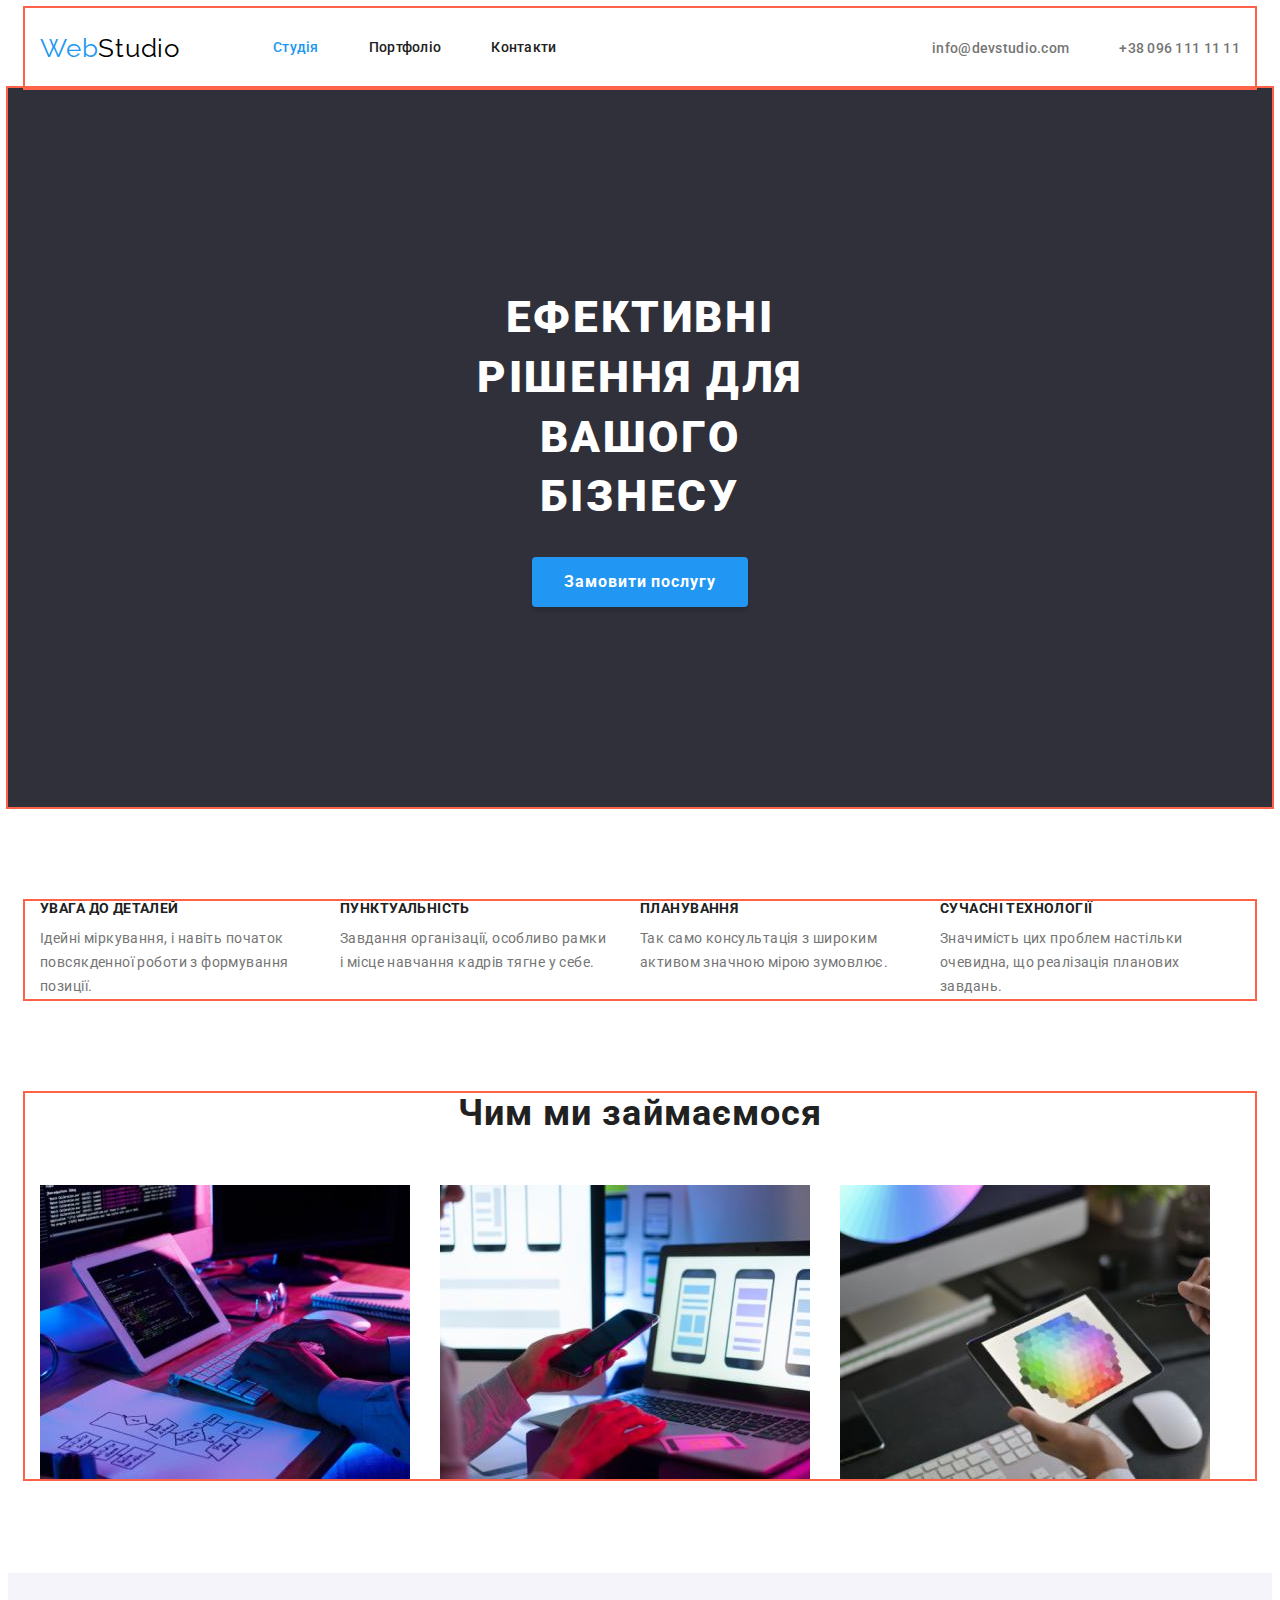
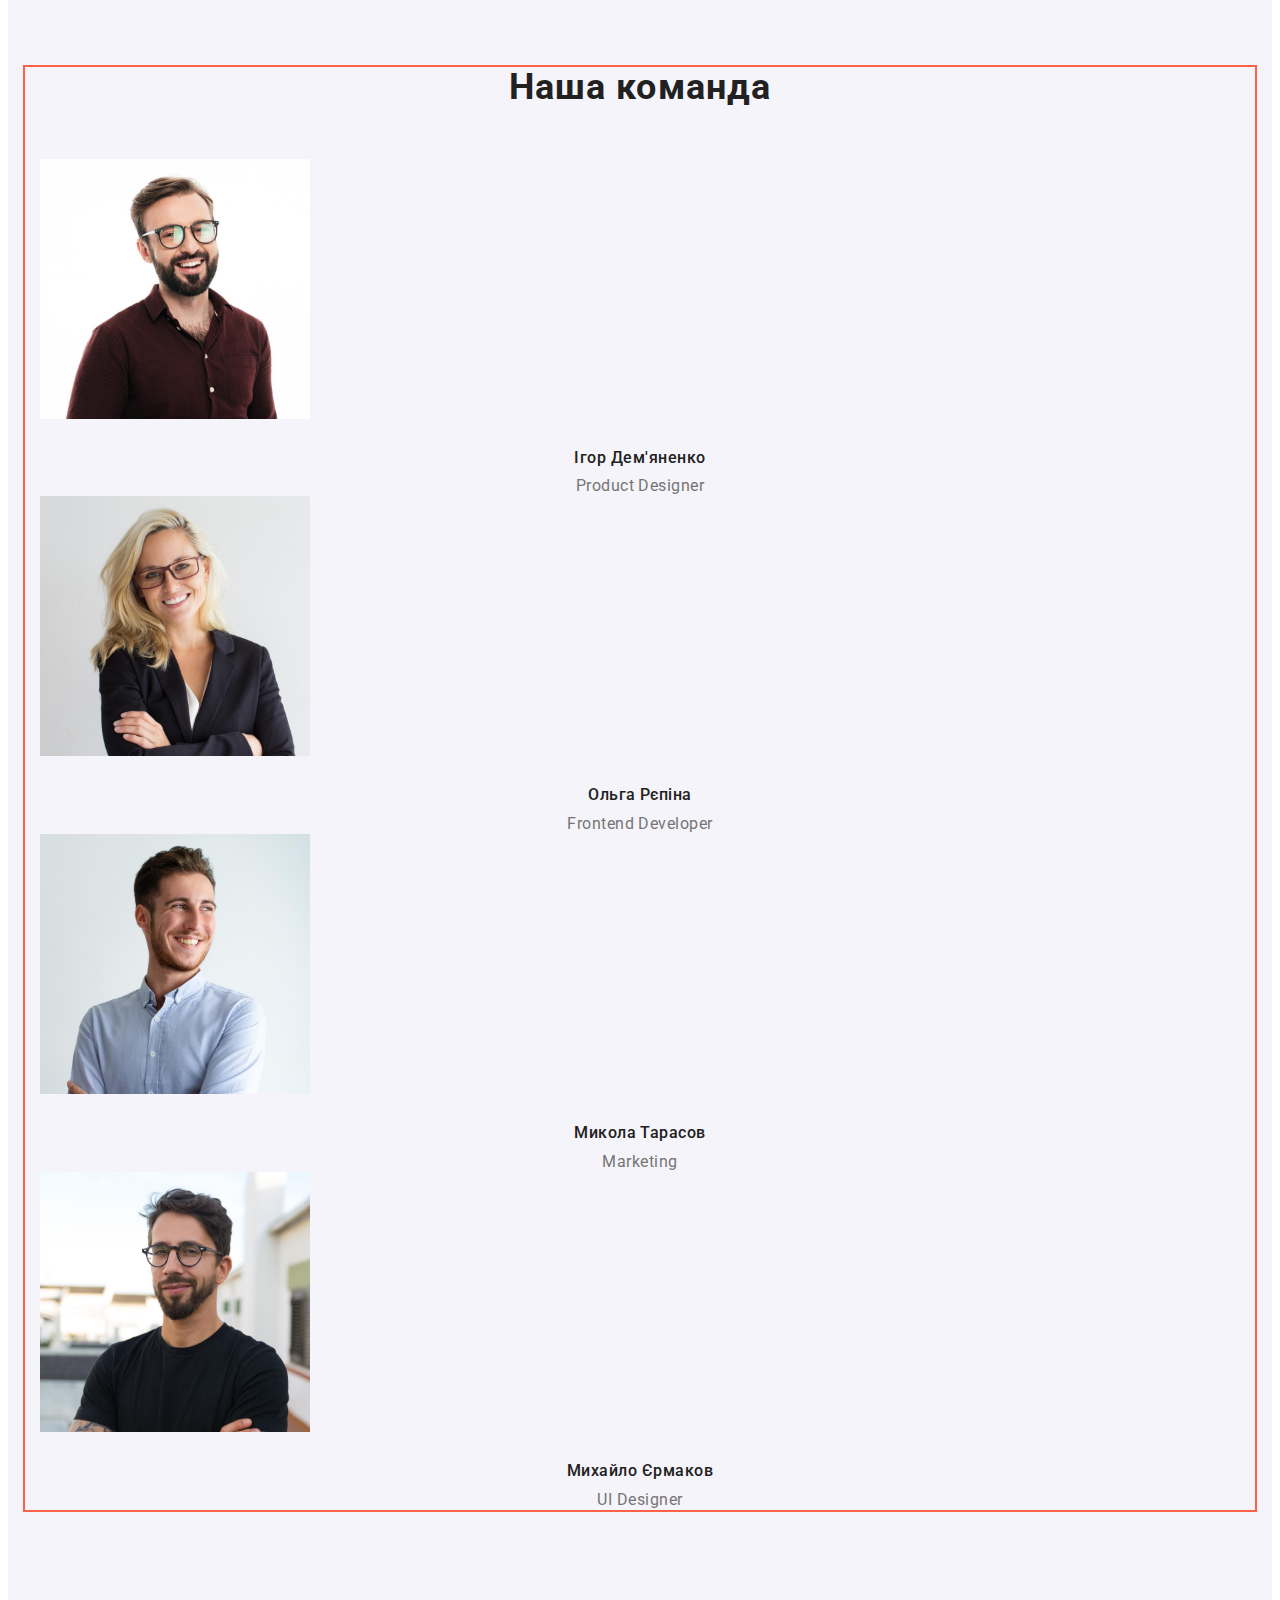
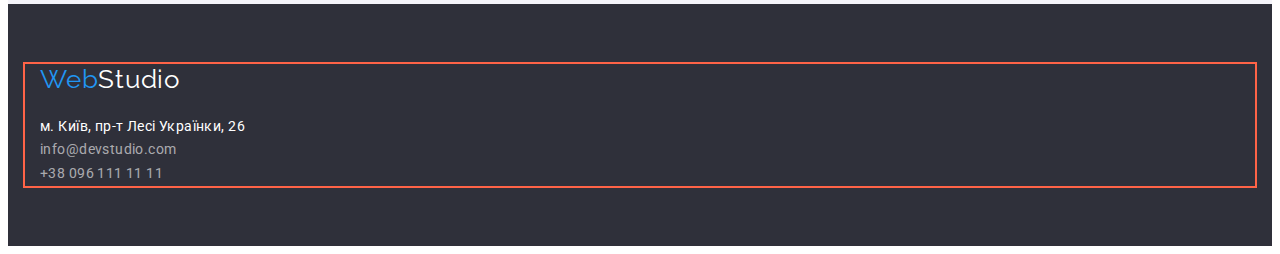
==== index.html @ 8ffcf59d "new" ====
<!DOCTYPE html>
<html lang="uk">
  <head>
    <meta charset="UTF-8" />
    <meta http-equiv="X-UA-Compatible" content="IE=edge" />
    <meta name="viewport" content="width=device-width, initial-scale=1.0" />
    <link rel="preconnect" href="https://fonts.googleapis.com" />
    <link rel="preconnect" href="https://fonts.gstatic.com" crossorigin />
    <link
      href="https://fonts.googleapis.com/css2?family=Raleway:wght@700&family=Roboto:wght@400;500;700;900&display=swap"
      rel="stylesheet"
    />
    <link rel="stylesheet" href="./css/styles.css" />
    <title>Студія</title>
  </head>
  <body>
    <header class="header">
      <div class="container">
        <nav class="main-nav">
          <a href="./index.html" class="header-logo"
            >Web<span class="logo-header">Studio</span></a
          >
          <ul class="header-list list-none">
            <li class="item"><a href="./index.html" class="header-link current">Студія</a></li>
            <li class="item"><a href="./portfolio.html" class="header-link">Портфоліо</a></li>
            <li class="item"><a href="" class="header-link">Контакти</a></li>
          </ul>
        
          <ul class="navigation-list list-none">
            <li class="item">
              <a href="mailto:info@devstudio.com" class="nav-link"
              >info@devstudio.com</a
            >
            </li>
            <li class="item">
              <a href="tel:+380961111111" class="nav-link">+38 096 111 11 11</a>
            </li>
          </ul>
        </nav>
      </div>
    </header>
    <main class="main-main">
      
        <section class="main-hero">
          <div class="hero-container">
          <h1 class="hero-title">
            Ефективні рішення для <br />
            вашого бізнесу
          </h1>
          <button type="button" class="hero-button">Замовити послугу</button>
          </div>
        </section>

      

        <section class="ideology section">
          <div class="container">
          <h2 class="ideology-title">Ідеологія компанії</h2>
          <ul class="ideology-list list-none">
            <li class="item">
              <h3 class="ideology-subtitle">УВАГА ДО ДЕТАЛЕЙ</h3>
              <p>
                Ідейні міркування, і навіть початок повсякденної роботи з
                формування позиції.
              </p>
            </li class="item">
            <li>
              <h3 class="ideology-subtitle">ПУНКТУАЛЬНІСТЬ</h3>
              <p>
                Завдання організації, особливо рамки і місце навчання кадрів тягне
                у себе.
              </p>
            </li class="item">
            <li>
              <h3 class="ideology-subtitle">ПЛАНУВАННЯ</h3>
              <p>
                Так само консультація з широким активом значною мірою зумовлює.
              </p>
            </li class="item">
            <li>
              <h3 class="ideology-subtitle">СУЧАСНІ ТЕХНОЛОГІЇ</h3>
              <p>
                Значимість цих проблем настільки очевидна, що реалізація планових
                завдань.
              </p>
            </li>
          </ul>
        </div>
        </section>
      
      
        <section class="work section">
          <div class="container">
          <h2 class="work-title">Чим ми займаємося</h2>
          <ul class="work-list list-none">
            <li class="item">
              <img
                src="./images/box1.jpg"
                alt="Десктопні додатки"
                width="370"
                class="work-image"
              />
            </li>
            <li class="item">
              <img
                src="./images/box2.jpg"
                alt="Мобільні додатки"
                width="370"
                class="work-image"
              />
            </li>
            <li class="item">
              <img
                src="./images/box3.jpg"
                alt="Дизайнерські рішення"
                width="370"
                class="work-image"
              />
            </li>
          </ul>
        </div>
        </section>
      
      
        <section class="team section">
          <div class="container">
          <h2 class="team-title">Наша команда</h2>
          <ul class="team-list list-none">
            <li>
              <img src="./images/img1.jpg" alt="працівник" width="270" />
              <h3 class="teammate">Ігор Дем'яненко</h3>
              <p>Product Designer</p>
            </li>
            <li>
              <img src="./images/img2.jpg" alt="працівник" width="270" />
              <h3 class="teammate">Ольга Рєпіна</h3>
              <p>Frontend Developer</p>
            </li>
            <li>
              <img src="./images/img3.jpg" alt="працівник" width="270" />
              <h3 class="teammate">Микола Тарасов</h3>
              <p>Marketing</p>
            </li>
            <li>
              <img src="./images/img4.jpg" alt="працівник" width="270" />
              <h3 class="teammate">Михайло Єрмаков</h3>
              <p>UI Designer</p>
            </li>
          </ul>
        </div>
        </section>
      
    </main>
    <footer class="footer">
      <div class="container">
        <a href="./index.html" class="footer-logo"
        >Web<span class="logo-footer">Studio</span></a
      >
      <address class="adress">
        <ul class="adress-list list-none">
          <li>
            <a
              href="https://goo.gl/maps/jvyQEoxhQixPXmaCA"
              target="_blank"
              rel="noopener norederrer nofollow"
              class="adress-map"
              >м. Київ, пр-т Лесі Українки, 26<br
            /></a>
          </li>
          <li>
            <a href="mailto:info@devstudio.com" class="adress-contact"
              >info@devstudio.com</a
            ><br />
          </li>
          <li>
            <a href="tel:+380961111111" class="adress-contact"
              >+38 096 111 11 11</a
            >
          </li>
        </ul>
      </address>
      </div>
    </footer>
  </body>
</html>
---- css/styles.css ----
body {
  font-family: "Roboto", "Raleway", sans-serif;
  color: #212121;
  background-color: var(--first-color);
}

:root {
  --first-color: #ffffff;
  --second-color: #212121;
  --third-color: #757575;
  --fourth-color: #2196f3;
  --fifth-color: #2f303a;
  --sixth-color: #f5f4fa;
}

p, h1, h2, h3, h4 {
  margin: 0px;
}

ul, ol {
  margin: 0px;
  padding-left: 0px;
}

img {
  display: block;
}

.container {
  width: 1200px;
  margin: 0 auto;
  padding: 0px 15px;
  outline: 2px solid tomato;
}

.hero-container {
  padding: 200px 452px;
  outline: 2px solid tomato;
}

.section {
  padding-top: 94px;
  padding-bottom: 94px;
}

.ideology-title {
  position: absolute;
  width: 1px;
  height: 1px;
  margin: -1px;
  border: 0;
  padding: 0;
  white-space: nowrap;
  clip-path: inset(100%);
  clip: rect(0 0 0 0);
  overflow: hidden;
}

.list-none {
  list-style-type: none;
}

/* Header */

.header {
  background-color: var(--first-color);
}

.main-nav {
  display: flex;
  align-items: center;

}

.header-list {
  padding: 0;
  margin-left: 93px;
  display: flex;
}

.header-list .item:not(:last-child) {
  margin-right: 50px;
}

.header-link {
  font-weight: 500;
  font-size: 14px;
  line-height: 1.14;
  letter-spacing: 0.02em;
  text-decoration: none;
  color: var(--second-color);

  display: block;
  padding-top: 32px;
  padding-bottom: 32px;
}

.header-link.current {
  color: var(--fourth-color);
}

.header-link:hover,
.header-link:focus {
  color: var(--fourth-color);
}

.header-logo {
  font-family: "Raleway";
  font-size: 26px;
  line-height: 1.19;
  letter-spacing: 0.03em;
  color: var(--fourth-color);
  text-decoration: none;
  display: block;
  
  

}

.footer-logo {
  font-family: "Raleway";
  font-size: 26px;
  line-height: 1.19;
  letter-spacing: 0.03em;
  color: var(--fourth-color);
  text-decoration: none;
  display: block;
  margin-bottom: 20px;

}

.logo-header {
  color: #000000;
}

.logo-footer {
  color: var(--first-color);
}


.navigation-list {
  margin-left: auto;

  display: flex;
}

.navigation-list .item + .item {
 margin-left: 50px;
  
}

.nav-link {
  font-weight: 500;
  font-size: 14px;
  line-height: 1.14;
  letter-spacing: 0.02em;
  color: var(--third-color);
  text-decoration: none;
}

.nav-link:hover,
.nav-link:focus {
  color: var(--fourth-color);
}

/*main*/
.main-hero {
  background-color: var(--fifth-color);
  text-align: center;
}

.hero-title {
  font-weight: 900;
  font-size: 44px;
  line-height: 1.36;
  letter-spacing: 0.06em;
  text-transform: uppercase;
  margin-bottom: 30px;
  color: var(--first-color);

}

.hero-button {
  font-weight: 700;
  font-size: 16px;
  font-family: 'Roboto';
  line-height: 1.88;
  letter-spacing: 0.06em;
  background-color: var(--fourth-color);
  box-shadow: 0px 4px 4px rgba(0, 0, 0, 0.15);
  border-radius: 4px;
  color: var(--first-color);
  border: none;
  padding: 10px 32px;
}

.section-buttons {
  padding: 0;
  margin-bottom: 50px;
  display: flex;
  justify-content: center;
}

.section-button {
  font-family: 'Roboto';
  font-weight: 500;
  font-size: 14px;
  line-height: 1.62;
  letter-spacing: 0.02em;
  color: var(--second-color);
  background-color: var(--sixth-color);
  border: none;
}

.section-buttons .item:not(:last-child) {
  margin-right: 8px;
}


.section-button:hover,
.section-button:focus {
  color: var(--first-color);
  background-color: var(--fourth-color);
}

.section-list {
  display: flex;

  flex-wrap: wrap;
}

.section-list .item {
  margin-right: 30px;
  margin-bottom: 30px;
}

.section-list .item:nth-last-child(-n + 3) {
  margin-bottom: 0px;
}


.section-list .item:nth-child(3n) {
  margin-right: 0px;
}


.section-list img {
  margin-bottom: 20px;
}

.section-list h3 {
  font-size: 18px;
  line-height: 2.00;
  letter-spacing: 0.06em;
  color: var(--second-color);
  margin-bottom: 4px;
}

.section-list p {
  font-size: 16px;
  line-height: 1.87;
  letter-spacing: 0.03em;
  color: var(--third-color);
}

/*ideology*/

.ideology {
  padding-bottom: 0px;
}

.ideology-subtitle {
  font-size: 14px;
  line-height: 1.14;
  letter-spacing: 0.03em;
  text-transform: uppercase;
  color: var(--second-color);
  margin-bottom: 10px;
}

.ideology-list {
  
  display: flex;

  
}

.ideology-list .item {
  width: 270px;
}

.ideology-list .item:not(:last-child) {
  margin-right: 30px;
}


.ideology-list p {
  font-size: 14px;
  line-height: 1.71;
  letter-spacing: 0.03em;
  color: var(--third-color);
  margin-bottom: 0;
  width: 270px;
  margin-right: 30px;
}
/*work*/

.work-list { 
display: flex;  
}

.work-list .item {
  margin-right: 30px;
}

.work-list .item:last-child {
  margin-right: 0px;
}

.work-title {
  font-size: 36px;
  line-height: 1.16;
  text-align: center;
  letter-spacing: 0.03em;
  color: var(--second-color);
  margin-bottom: 50px;
}

/* team */

.team-title {
  font-family: 'Roboto';
font-size: 36px;
line-height: 1.16;
text-align: center;
letter-spacing: 0.03em;
color: #212121;
margin-bottom: 50px;
}

.team {
  background-color: var(--sixth-color);
}

.team-list {
  padding: 0;

}

.teammate {
  margin-top: 30px;
  margin-bottom: 10px;
}

.team-list h3 {
  font-weight: 500;
  font-size: 16px;
  line-height: 1.18;
  text-align: center;
  letter-spacing: 0.03em;
  color: var(--second-color);
}

.team-list p {
  font-size: 16px;
  line-height: 1.18;
  text-align: center;
  letter-spacing: 0.03em;
  color: var(--third-color);
  
}



/*footer*/
.footer {
  background-color: var(--fifth-color);
  padding-top: 60px;
  padding-bottom: 60px;
}

.adress-list {
  padding: 0;
}


.adress-map {
  text-decoration: none;
  font-style: normal;
  font-size: 14px;
  line-height: 1.71;
  letter-spacing: 0.03em;
  color: var(--first-color);
}

.adress-map:hover,
.adress-map:focus {
  color: rgba(255, 255, 255, 0.6);
}

.adress-contact {
  font-style: normal;
  font-size: 14px;
  line-height: 1.71;
  letter-spacing: 0.03em;
  text-decoration: none;
  color: rgba(255, 255, 255, 0.6);
}

.adress-contact:hover,
.adress-contact:focus {
  color: var(--fourth-color);
}
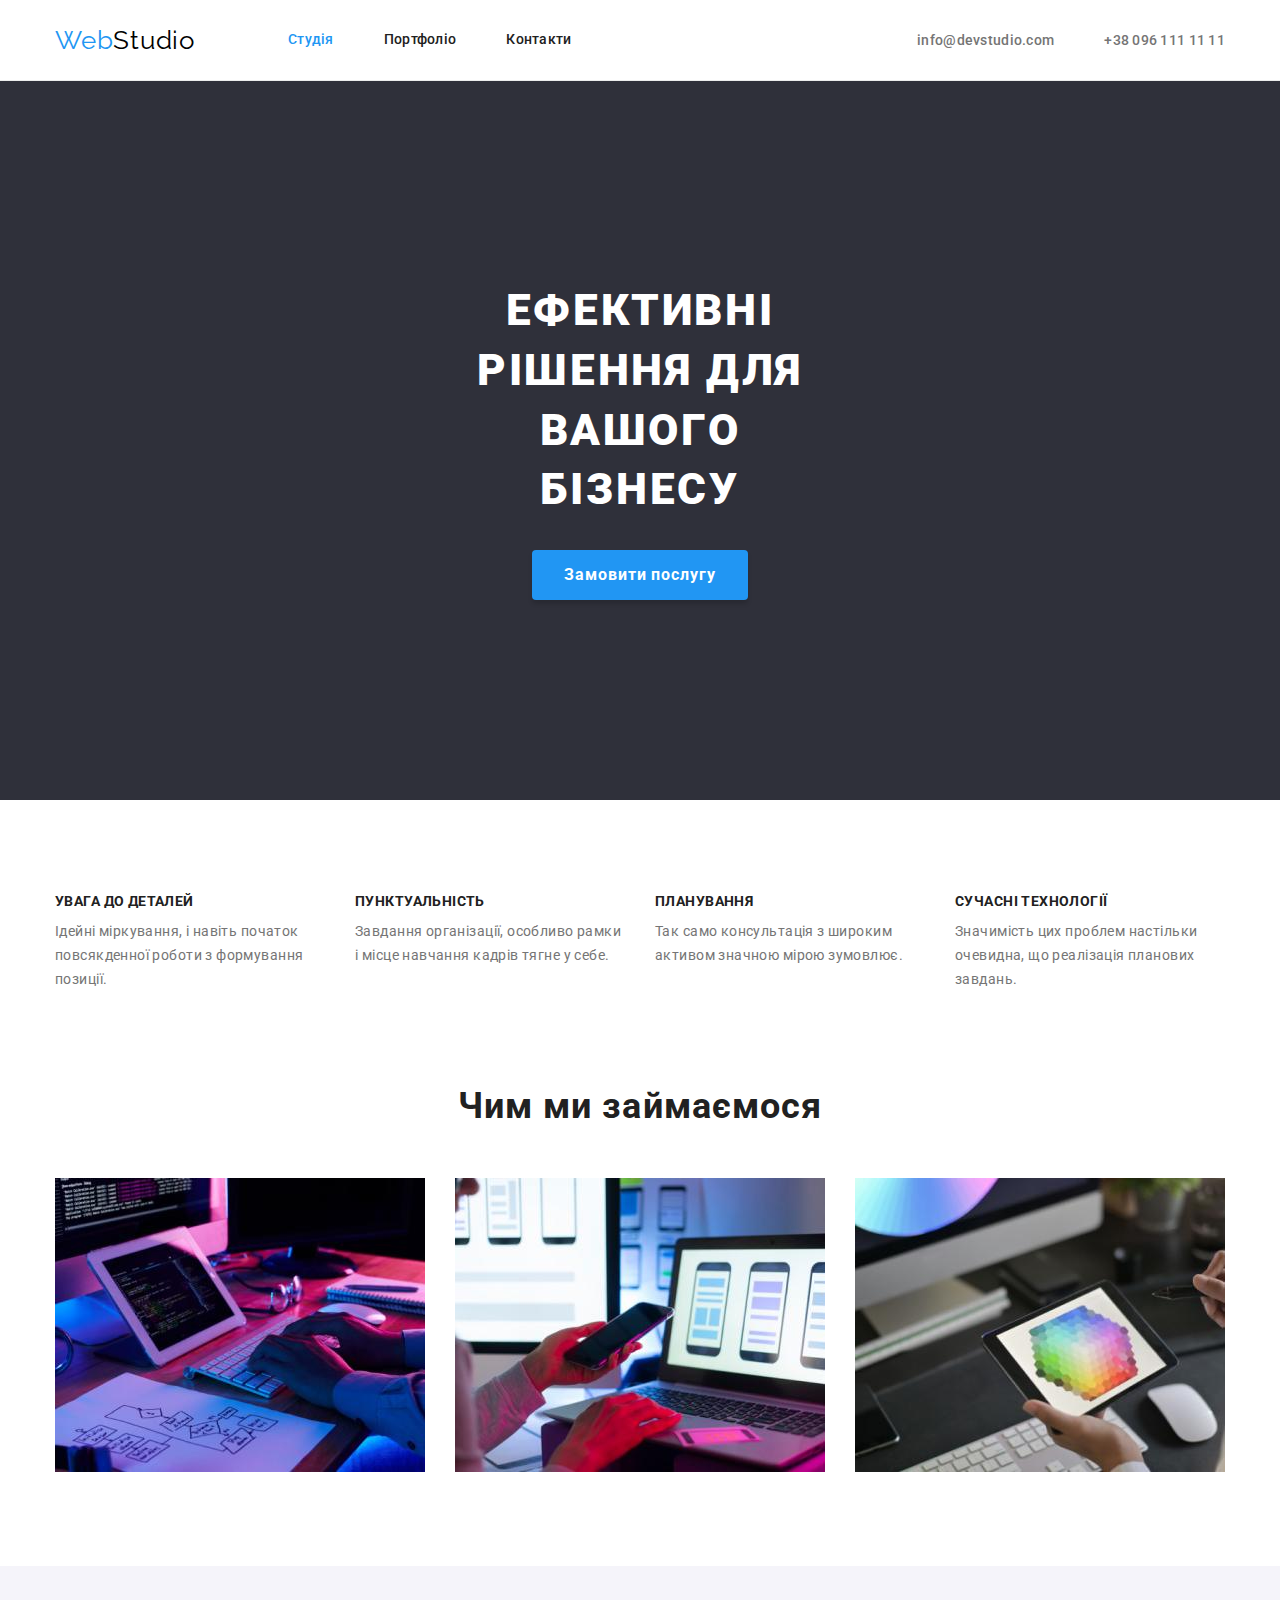
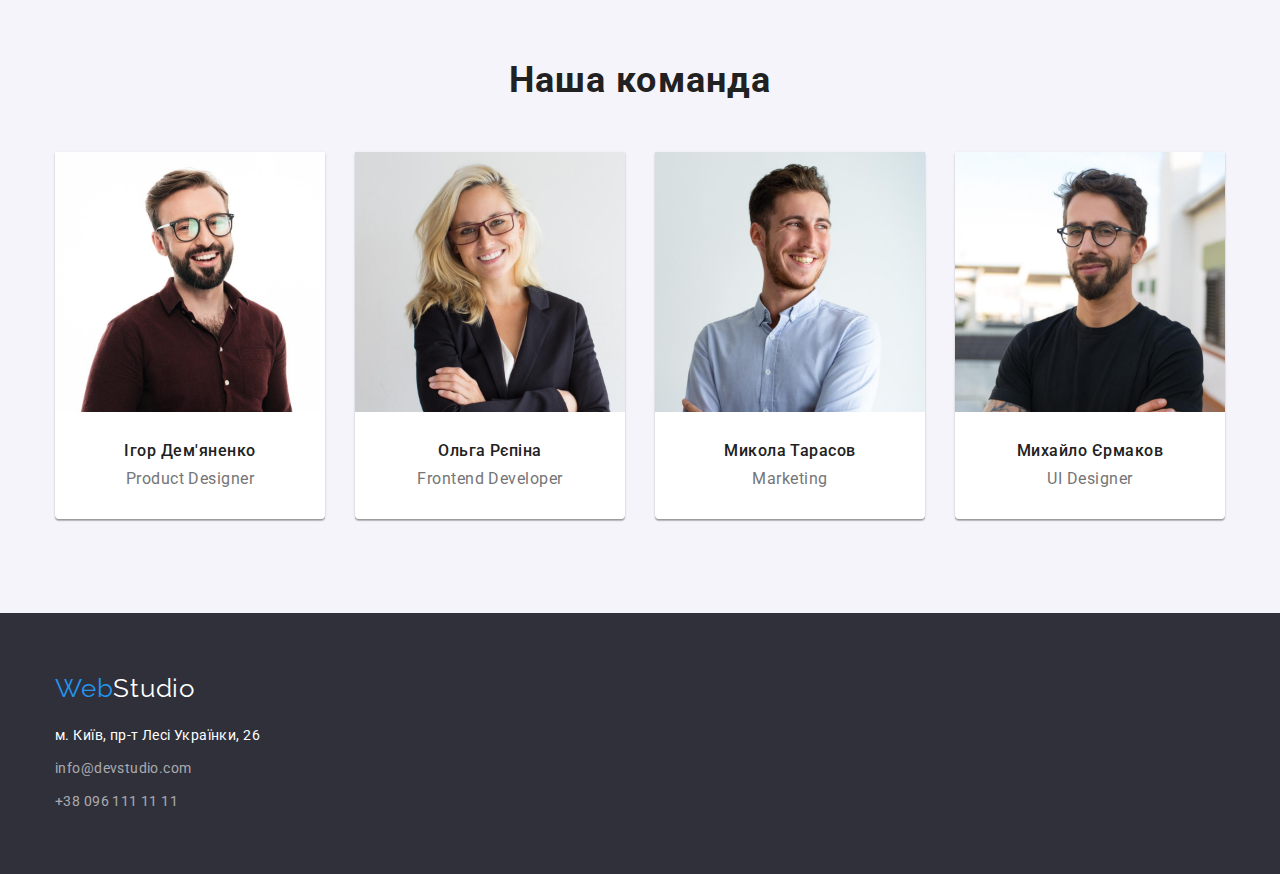
==== commit 4f21a22c: "update" ====
--- a/index.html
+++ b/index.html
@@ -10,6 +10,7 @@
       href="https://fonts.googleapis.com/css2?family=Raleway:wght@700&family=Roboto:wght@400;500;700;900&display=swap"
       rel="stylesheet"
     />
+    <link rel="stylesheet" href="https://cdnjs.cloudflare.com/ajax/libs/modern-normalize/1.1.0/modern-normalize.min.css">
     <link rel="stylesheet" href="./css/styles.css" />
     <title>Студія</title>
   </head>
@@ -87,8 +88,6 @@
           </ul>
         </div>
         </section>
-      
-      
         <section class="work section">
           <div class="container">
           <h2 class="work-title">Чим ми займаємося</h2>
@@ -126,25 +125,41 @@
           <div class="container">
           <h2 class="team-title">Наша команда</h2>
           <ul class="team-list list-none">
-            <li>
-              <img src="./images/img1.jpg" alt="працівник" width="270" />
-              <h3 class="teammate">Ігор Дем'яненко</h3>
-              <p>Product Designer</p>
-            </li>
-            <li>
-              <img src="./images/img2.jpg" alt="працівник" width="270" />
-              <h3 class="teammate">Ольга Рєпіна</h3>
-              <p>Frontend Developer</p>
-            </li>
-            <li>
-              <img src="./images/img3.jpg" alt="працівник" width="270" />
-              <h3 class="teammate">Микола Тарасов</h3>
-              <p>Marketing</p>
-            </li>
-            <li>
-              <img src="./images/img4.jpg" alt="працівник" width="270" />
-              <h3 class="teammate">Михайло Єрмаков</h3>
-              <p>UI Designer</p>
+            <li class="item">
+              <div class="team-card">
+                <img src="./images/img1.jpg" alt="працівник" width="270" />
+                <div class="team-content">
+                  <h3 class="teammate">Ігор Дем'яненко</h3>
+                  <p>Product Designer</p>
+                </div>
+              </div>
+            </li>
+            <li class="item">
+              <div class="team-card">
+                <img src="./images/img2.jpg" alt="працівник" width="270" />
+                <div class="team-content">
+                  <h3 class="teammate">Ольга Рєпіна</h3>
+                  <p>Frontend Developer</p>
+                </div>
+              </div>
+            </li>
+            <li class="item">
+              <div class="team-card">
+                <img src="./images/img3.jpg" alt="працівник" width="270" />
+                <div class="team-content">
+                  <h3 class="teammate">Микола Тарасов</h3>
+                  <p>Marketing</p>
+                </div>
+              </div>
+            </li>
+            <li class="item">
+              <div class="team-card">
+                <img src="./images/img4.jpg" alt="працівник" width="270" />
+                <div class="team-content">
+                  <h3 class="teammate">Михайло Єрмаков</h3>
+                  <p>UI Designer</p>
+                </div>
+              </div>
             </li>
           </ul>
         </div>
@@ -158,7 +173,7 @@
       >
       <address class="adress">
         <ul class="adress-list list-none">
-          <li>
+          <li class="item">
             <a
               href="https://goo.gl/maps/jvyQEoxhQixPXmaCA"
               target="_blank"
@@ -167,12 +182,12 @@
               >м. Київ, пр-т Лесі Українки, 26<br
             /></a>
           </li>
-          <li>
+          <li class="item">
             <a href="mailto:info@devstudio.com" class="adress-contact"
               >info@devstudio.com</a
             ><br />
           </li>
-          <li>
+          <li class="item">
             <a href="tel:+380961111111" class="adress-contact"
               >+38 096 111 11 11</a
             >
--- a/css/styles.css
+++ b/css/styles.css
@@ -11,31 +11,39 @@
   --fourth-color: #2196f3;
   --fifth-color: #2f303a;
   --sixth-color: #f5f4fa;
-}
-
-p, h1, h2, h3, h4 {
+  --section-list-gap: 30px;
+}
+
+p,
+h1,
+h2,
+h3,
+h4 {
   margin: 0px;
 }
 
-ul, ol {
+ul,
+ol {
   margin: 0px;
   padding-left: 0px;
 }
 
 img {
   display: block;
+  max-width: 100%;
+  height: auto;
 }
 
 .container {
   width: 1200px;
   margin: 0 auto;
   padding: 0px 15px;
-  outline: 2px solid tomato;
 }
 
 .hero-container {
+  margin-left: auto;
+  margin-right: auto;
   padding: 200px 452px;
-  outline: 2px solid tomato;
 }
 
 .section {
@@ -64,12 +72,12 @@
 
 .header {
   background-color: var(--first-color);
+  border-bottom: 1px solid #ececec;
 }
 
 .main-nav {
   display: flex;
   align-items: center;
-
 }
 
 .header-list {
@@ -112,9 +120,6 @@
   color: var(--fourth-color);
   text-decoration: none;
   display: block;
-  
-  
-
 }
 
 .footer-logo {
@@ -126,7 +131,6 @@
   text-decoration: none;
   display: block;
   margin-bottom: 20px;
-
 }
 
 .logo-header {
@@ -137,7 +141,6 @@
   color: var(--first-color);
 }
 
-
 .navigation-list {
   margin-left: auto;
 
@@ -145,8 +148,7 @@
 }
 
 .navigation-list .item + .item {
- margin-left: 50px;
-  
+  margin-left: 50px;
 }
 
 .nav-link {
@@ -177,13 +179,12 @@
   text-transform: uppercase;
   margin-bottom: 30px;
   color: var(--first-color);
-
 }
 
 .hero-button {
   font-weight: 700;
   font-size: 16px;
-  font-family: 'Roboto';
+  font-family: "Roboto";
   line-height: 1.88;
   letter-spacing: 0.06em;
   background-color: var(--fourth-color);
@@ -192,6 +193,13 @@
   color: var(--first-color);
   border: none;
   padding: 10px 32px;
+  cursor: pointer;
+}
+
+.hero-button:hover,
+.hero-button:focus {
+  color: var(--first-color);
+  background-color: rgba(41, 203, 255, 0.6);
 }
 
 .section-buttons {
@@ -202,7 +210,7 @@
 }
 
 .section-button {
-  font-family: 'Roboto';
+  font-family: "Roboto";
   font-weight: 500;
   font-size: 14px;
   line-height: 1.62;
@@ -210,47 +218,59 @@
   color: var(--second-color);
   background-color: var(--sixth-color);
   border: none;
+  padding: 6px 20px;
+  border-radius: 4px;
+}
+
+.item .section-button:first-child {
+  padding: 6px 25px;
 }
 
 .section-buttons .item:not(:last-child) {
   margin-right: 8px;
 }
 
-
 .section-button:hover,
 .section-button:focus {
   color: var(--first-color);
   background-color: var(--fourth-color);
+  box-shadow: 0px 3px 1px rgba(0, 0, 0, 0.1), 0px 1px 2px rgba(0, 0, 0, 0.08),
+    0px 2px 2px rgba(0, 0, 0, 0.12);
+}
+
+.card-content {
+  padding-left: 24px;
+  padding-right: 24px;
+  padding-bottom: 20px;
+  padding-top: 20px;
+  background: #ffffff;
+  border: 1px solid #eeeeee;
+}
+
+.card-thumb:hover,
+.card-thumb:focus {
+  box-shadow: 0px 1px 1px rgba(0, 0, 0, 0.12), 0px 4px 4px rgba(0, 0, 0, 0.06),
+    1px 4px 6px rgba(0, 0, 0, 0.16);
 }
 
 .section-list {
-  display: flex;
-
+  margin: 0;
+  padding: 0;
+  display: flex;
   flex-wrap: wrap;
+  margin-right: calc(-1 * var(--section-list-gap));
+  margin-bottom: calc(-1 * var(--section-list-gap));
 }
 
 .section-list .item {
-  margin-right: 30px;
-  margin-bottom: 30px;
-}
-
-.section-list .item:nth-last-child(-n + 3) {
-  margin-bottom: 0px;
-}
-
-
-.section-list .item:nth-child(3n) {
-  margin-right: 0px;
-}
-
-
-.section-list img {
-  margin-bottom: 20px;
+  margin-right: var(--section-list-gap);
+  margin-bottom: var(--section-list-gap);
+  flex-basis: calc(100% / 3 - var(--section-list-gap));
 }
 
 .section-list h3 {
   font-size: 18px;
-  line-height: 2.00;
+  line-height: 2;
   letter-spacing: 0.06em;
   color: var(--second-color);
   margin-bottom: 4px;
@@ -279,10 +299,7 @@
 }
 
 .ideology-list {
-  
-  display: flex;
-
-  
+  display: flex;
 }
 
 .ideology-list .item {
@@ -292,7 +309,6 @@
 .ideology-list .item:not(:last-child) {
   margin-right: 30px;
 }
-
 
 .ideology-list p {
   font-size: 14px;
@@ -305,16 +321,9 @@
 }
 /*work*/
 
-.work-list { 
-display: flex;  
-}
-
-.work-list .item {
-  margin-right: 30px;
-}
-
-.work-list .item:last-child {
-  margin-right: 0px;
+.work-list {
+  display: flex;
+  justify-content: space-between;
 }
 
 .work-title {
@@ -329,13 +338,13 @@
 /* team */
 
 .team-title {
-  font-family: 'Roboto';
-font-size: 36px;
-line-height: 1.16;
-text-align: center;
-letter-spacing: 0.03em;
-color: #212121;
-margin-bottom: 50px;
+  font-family: "Roboto";
+  font-size: 36px;
+  line-height: 1.16;
+  text-align: center;
+  letter-spacing: 0.03em;
+  color: #212121;
+  margin-bottom: 50px;
 }
 
 .team {
@@ -344,7 +353,21 @@
 
 .team-list {
   padding: 0;
-
+  display: flex;
+  justify-content: space-between;
+}
+
+.team-card {
+  background: #ffffff;
+  /* material shadow v1 */
+
+  box-shadow: 0px 1px 3px rgba(0, 0, 0, 0.12), 0px 1px 1px rgba(0, 0, 0, 0.14),
+    0px 2px 1px rgba(0, 0, 0, 0.2);
+  border-radius: 0px 0px 4px 4px;
+}
+
+.team-content {
+  padding-bottom: 30px;
 }
 
 .teammate {
@@ -367,10 +390,7 @@
   text-align: center;
   letter-spacing: 0.03em;
   color: var(--third-color);
-  
-}
-
-
+}
 
 /*footer*/
 .footer {
@@ -383,6 +403,9 @@
   padding: 0;
 }
 
+.adress-list .item:not(:last-child) {
+  margin-bottom: 9px;
+}
 
 .adress-map {
   text-decoration: none;
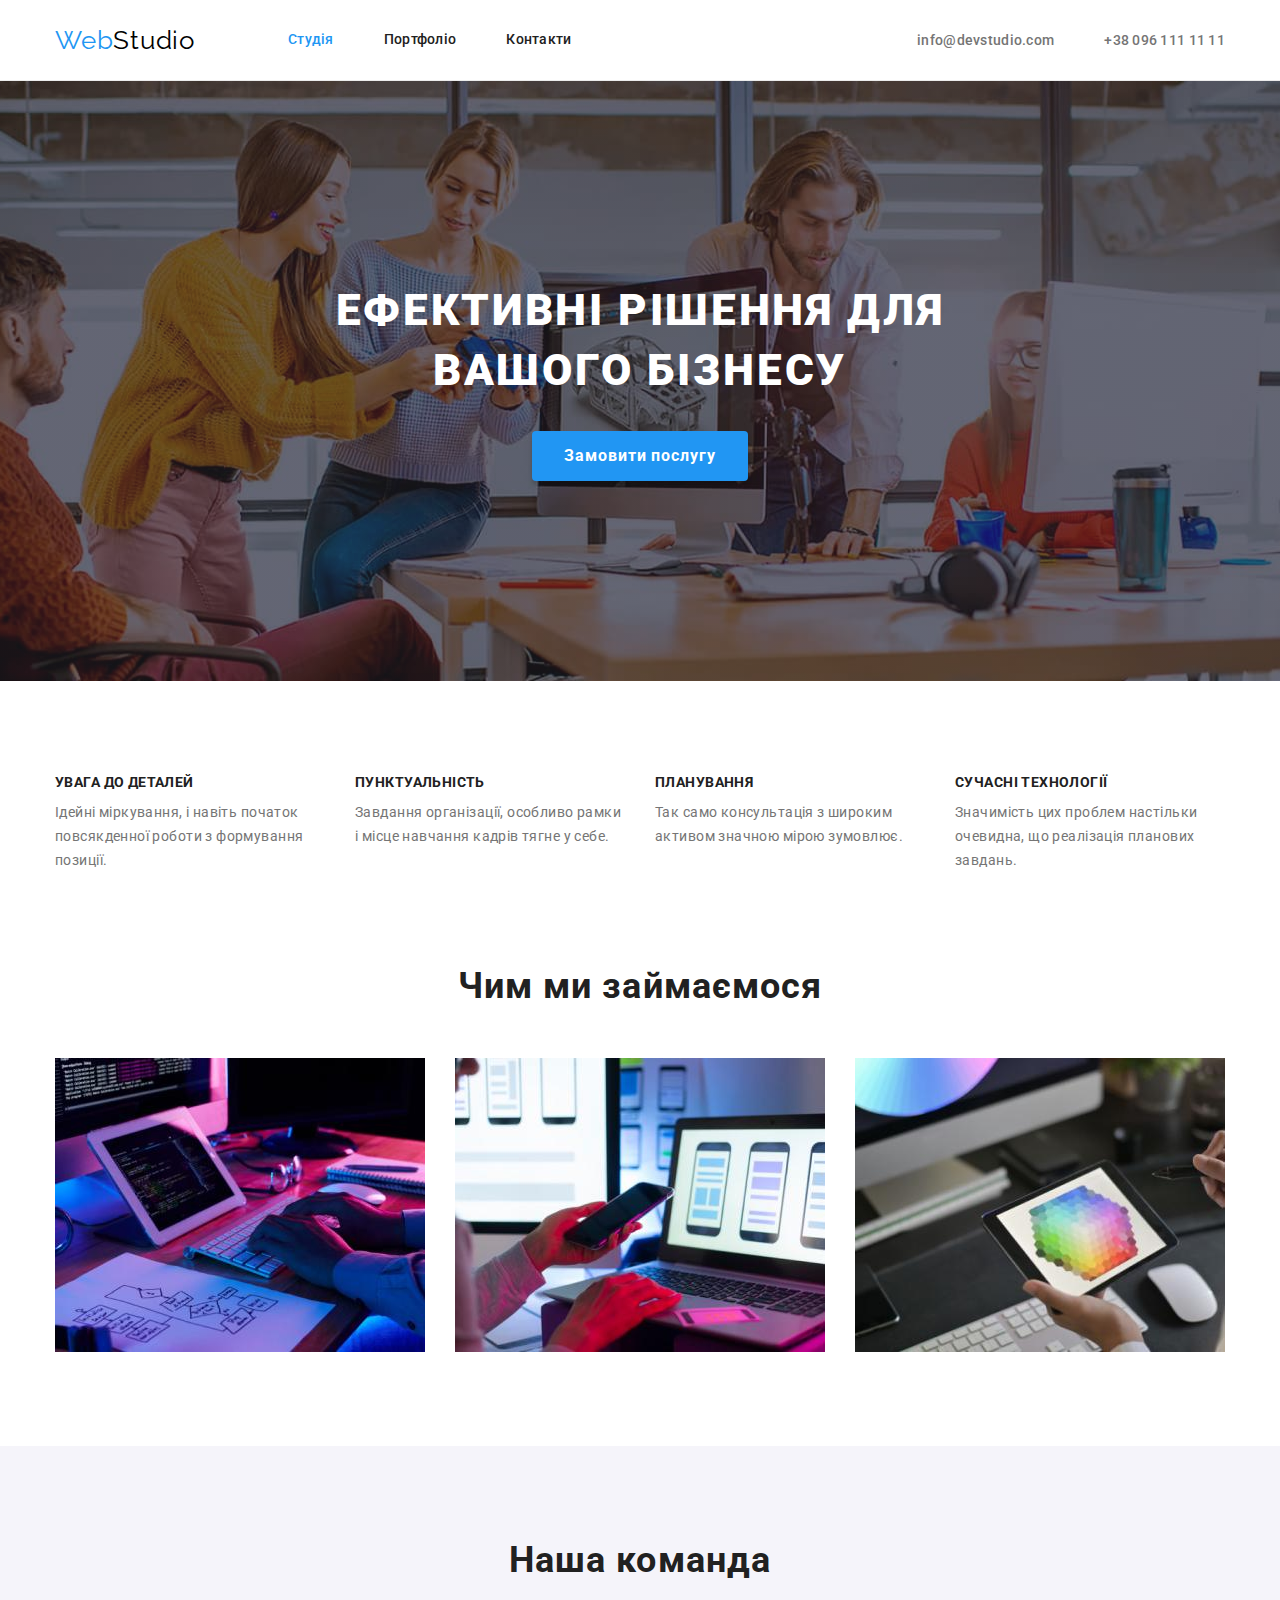
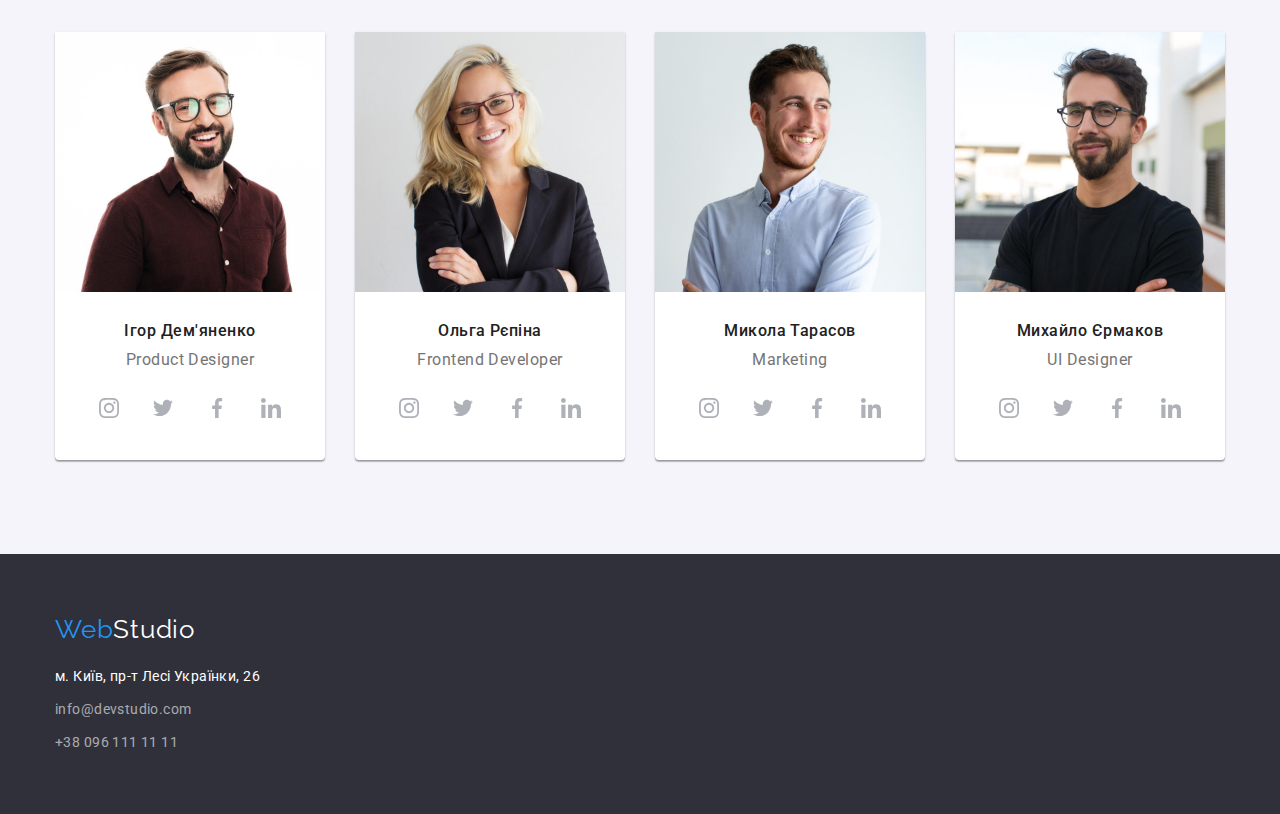
==== commit 53d7aad9: "new" ====
--- a/index.html
+++ b/index.html
@@ -29,9 +29,7 @@
         
           <ul class="navigation-list list-none">
             <li class="item">
-              <a href="mailto:info@devstudio.com" class="nav-link"
-              >info@devstudio.com</a
-            >
+              <a href="mailto:info@devstudio.com" class="nav-link">info@devstudio.com</a>
             </li>
             <li class="item">
               <a href="tel:+380961111111" class="nav-link">+38 096 111 11 11</a>
@@ -131,6 +129,28 @@
                 <div class="team-content">
                   <h3 class="teammate">Ігор Дем'яненко</h3>
                   <p>Product Designer</p>
+                  <ul class="team-soc-list list-none">
+                    <li class="team-soc-item"><a href="" class="team-soc-link">
+                      <svg width="20" height="20" class="team-soc-icons">
+                        <use href="./images/icons.svg#icon-instagram"></use>
+                      </svg>
+                    </a></li>
+                    <li class="team-soc-item"><a href="" class="team-soc-link">
+                      <svg width="20" height="20" class="team-soc-icons">
+                        <use href="./images/icons.svg#icon-twitter"></use>
+                      </svg>
+                    </a></li>
+                    <li class="team-soc-item"><a href="" class="team-soc-link">
+                      <svg width="20" height="20" class="team-soc-icons">
+                        <use href="./images/icons.svg#icon-facebook"></use>
+                      </svg>
+                    </a></li>
+                    <li class="team-soc-item"><a href="" class="team-soc-link">
+                      <svg width="20" height="20" class="team-soc-icons">
+                        <use href="./images/icons.svg#icon-linkedin"></use>
+                      </svg>
+                    </a></li>
+                  </ul>
                 </div>
               </div>
             </li>
@@ -140,6 +160,28 @@
                 <div class="team-content">
                   <h3 class="teammate">Ольга Рєпіна</h3>
                   <p>Frontend Developer</p>
+                  <ul class="team-soc-list list-none">
+                    <li class="team-soc-item"><a href="" class="team-soc-link">
+                      <svg width="20" height="20" class="team-soc-icons">
+                        <use href="./images/icons.svg#icon-instagram"></use>
+                      </svg>
+                    </a></li>
+                    <li class="team-soc-item"><a href="" class="team-soc-link">
+                      <svg width="20" height="20" class="team-soc-icons">
+                        <use href="./images/icons.svg#icon-twitter"></use>
+                      </svg>
+                    </a></li>
+                    <li class="team-soc-item"><a href="" class="team-soc-link">
+                      <svg width="20" height="20" class="team-soc-icons">
+                        <use href="./images/icons.svg#icon-facebook"></use>
+                      </svg>
+                    </a></li>
+                    <li class="team-soc-item"><a href="" class="team-soc-link">
+                      <svg width="20" height="20" class="team-soc-icons">
+                        <use href="./images/icons.svg#icon-linkedin"></use>
+                      </svg>
+                    </a></li>
+                  </ul>
                 </div>
               </div>
             </li>
@@ -149,6 +191,28 @@
                 <div class="team-content">
                   <h3 class="teammate">Микола Тарасов</h3>
                   <p>Marketing</p>
+                  <ul class="team-soc-list list-none">
+                    <li class="team-soc-item"><a href="" class="team-soc-link">
+                      <svg width="20" height="20" class="team-soc-icons">
+                        <use href="./images/icons.svg#icon-instagram"></use>
+                      </svg>
+                    </a></li>
+                    <li class="team-soc-item"><a href="" class="team-soc-link">
+                      <svg width="20" height="20" class="team-soc-icons">
+                        <use href="./images/icons.svg#icon-twitter"></use>
+                      </svg>
+                    </a></li>
+                    <li class="team-soc-item"><a href="" class="team-soc-link">
+                      <svg width="20" height="20" class="team-soc-icons">
+                        <use href="./images/icons.svg#icon-facebook"></use>
+                      </svg>
+                    </a></li>
+                    <li class="team-soc-item"><a href="" class="team-soc-link">
+                      <svg width="20" height="20" class="team-soc-icons">
+                        <use href="./images/icons.svg#icon-linkedin"></use>
+                      </svg>
+                    </a></li>
+                  </ul>
                 </div>
               </div>
             </li>
@@ -158,6 +222,28 @@
                 <div class="team-content">
                   <h3 class="teammate">Михайло Єрмаков</h3>
                   <p>UI Designer</p>
+                  <ul class="team-soc-list list-none">
+                    <li class="team-soc-item"><a href="" class="team-soc-link">
+                      <svg width="20" height="20" class="team-soc-icons">
+                        <use href="./images/icons.svg#icon-instagram"></use>
+                      </svg>
+                    </a></li>
+                    <li class="team-soc-item"><a href="" class="team-soc-link">
+                      <svg width="20" height="20" class="team-soc-icons">
+                        <use href="./images/icons.svg#icon-twitter"></use>
+                      </svg>
+                    </a></li>
+                    <li class="team-soc-item"><a href="" class="team-soc-link">
+                      <svg width="20" height="20" class="team-soc-icons">
+                        <use href="./images/icons.svg#icon-facebook"></use>
+                      </svg>
+                    </a></li>
+                    <li class="team-soc-item"><a href="" class="team-soc-link">
+                      <svg width="20" height="20" class="team-soc-icons">
+                        <use href="./images/icons.svg#icon-linkedin"></use>
+                      </svg>
+                    </a></li>
+                  </ul>
                 </div>
               </div>
             </li>
--- a/css/styles.css
+++ b/css/styles.css
@@ -41,14 +41,20 @@
 }
 
 .hero-container {
+  max-width: 1600px;
   margin-left: auto;
   margin-right: auto;
-  padding: 200px 452px;
+  padding: 200px 0px;
+  background-image: linear-gradient(rgba(47, 48, 58, 0.4), rgba(47, 48, 58, 0.4)) ,url(../images/hero.jpg);
+  background-repeat: no-repeat;
+  background-size: cover;
+  background-position: center;
 }
 
 .section {
   padding-top: 94px;
   padding-bottom: 94px;
+  background-color: #ffffff;
 }
 
 .ideology-title {
@@ -358,7 +364,7 @@
 }
 
 .team-card {
-  background: #ffffff;
+  background: var(--first-color);
   /* material shadow v1 */
 
   box-shadow: 0px 1px 3px rgba(0, 0, 0, 0.12), 0px 1px 1px rgba(0, 0, 0, 0.14),
@@ -368,10 +374,10 @@
 
 .team-content {
   padding-bottom: 30px;
+  margin-top: 30px;
 }
 
 .teammate {
-  margin-top: 30px;
   margin-bottom: 10px;
 }
 
@@ -390,6 +396,44 @@
   text-align: center;
   letter-spacing: 0.03em;
   color: var(--third-color);
+  margin-bottom: 16px;
+}
+
+.team-soc-list {
+  display: flex;
+  justify-content: center;
+  align-items: center;
+}
+
+.team-soc-item {
+  width: 44px;
+  height: 44px;
+  
+}
+
+.team-soc-item:not(:last-child) {
+  margin-right: 10px;
+}
+
+.team-soc-link {
+  display: flex;
+  justify-content: center;
+  align-items: center;
+  width: 100%;
+  height: 100%;
+  background-color: var(--first-color);
+  border-radius: 50%;
+  color: #AFB1B8;
+}
+
+
+.team-soc-link:hover, .team-soc-link:focus {
+  background-color: var(--fourth-color);
+  color: var(--first-color);
+}
+
+.team-soc-icons {
+  fill: currentColor;
 }
 
 /*footer*/
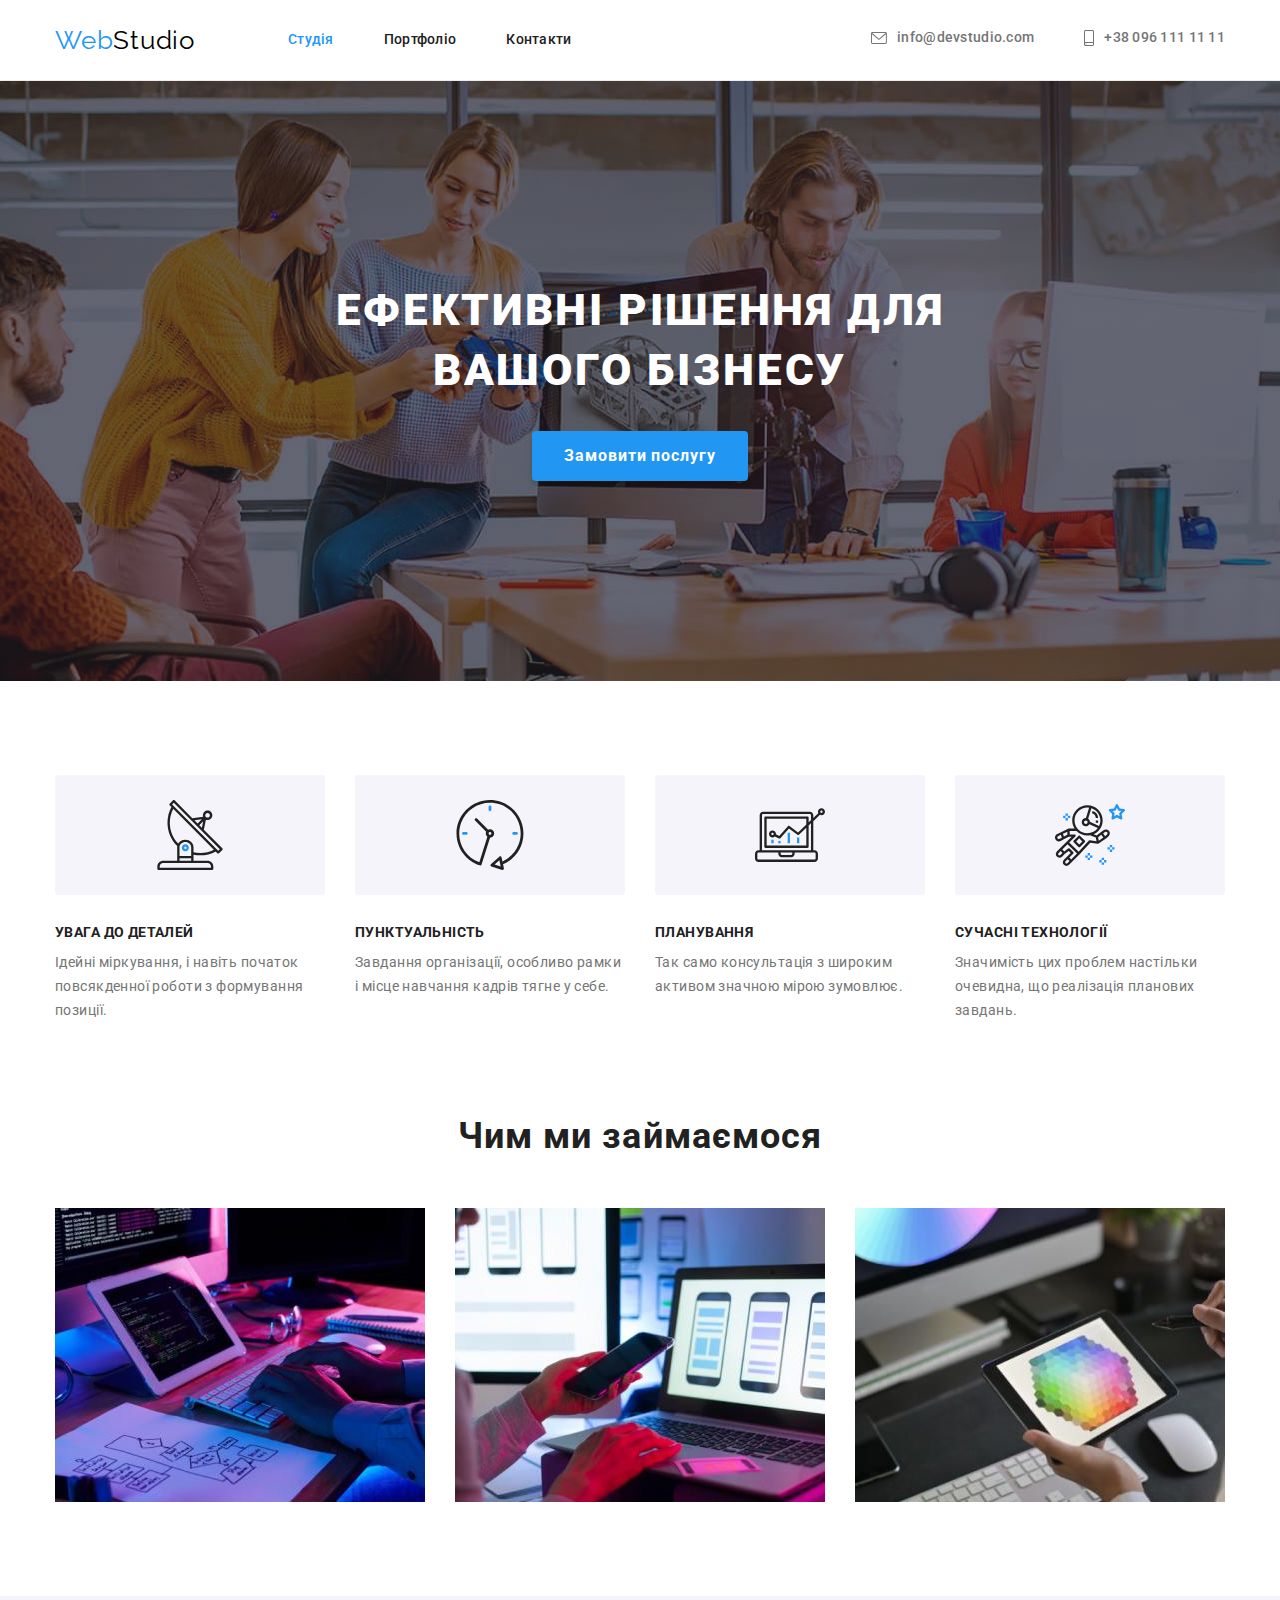
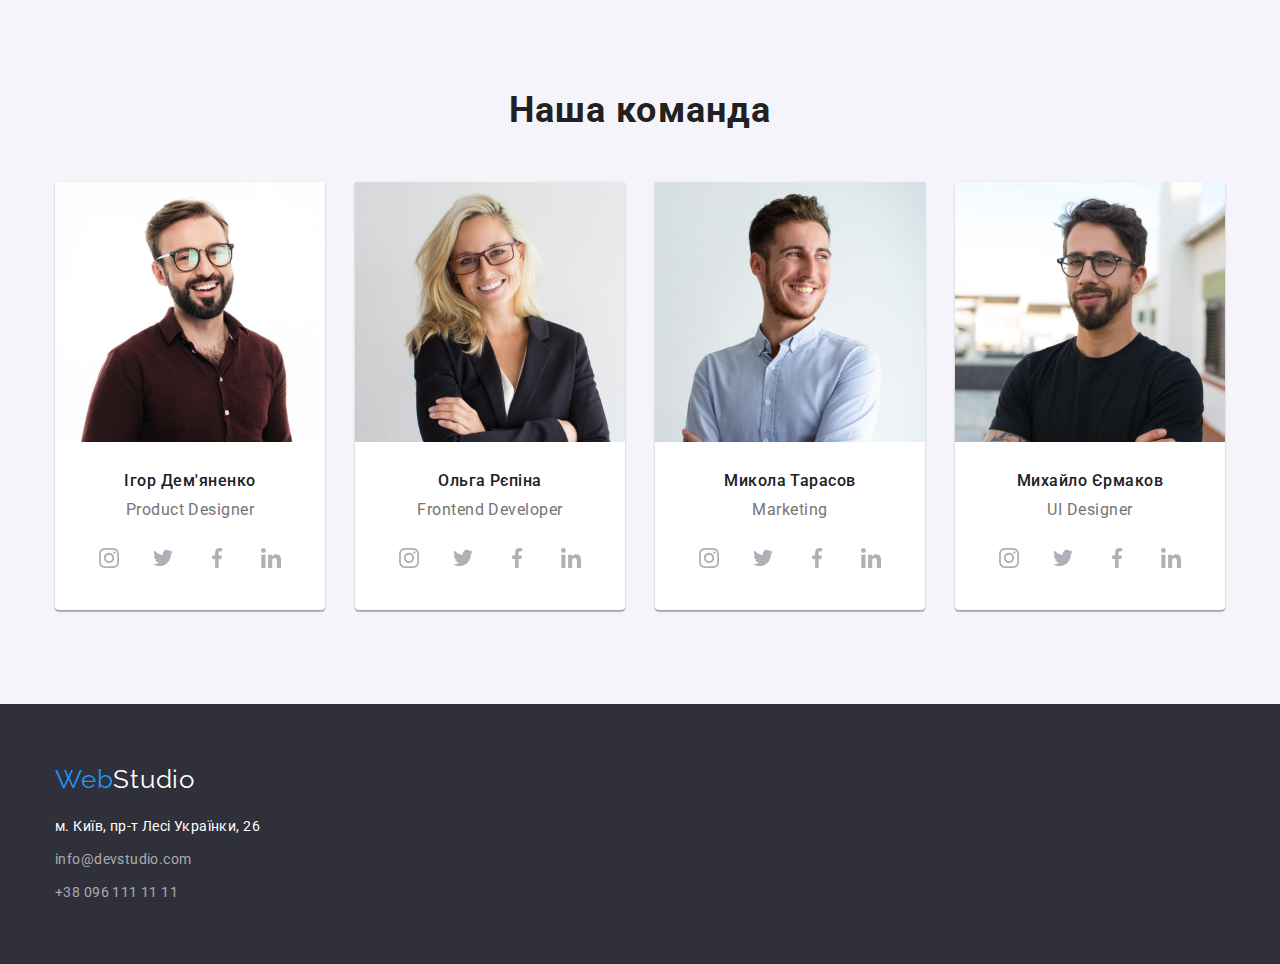
==== commit a663bdf5: "new" ====
--- a/index.html
+++ b/index.html
@@ -28,11 +28,15 @@
           </ul>
         
           <ul class="navigation-list list-none">
-            <li class="item">
-              <a href="mailto:info@devstudio.com" class="nav-link">info@devstudio.com</a>
-            </li>
-            <li class="item">
-              <a href="tel:+380961111111" class="nav-link">+38 096 111 11 11</a>
+            <li class="nav-item item">
+              <a href="mailto:info@devstudio.com" class="nav-link"> <svg width="16" height="12" class="nav-icons">
+                <use href="./images/icons.svg#icon-envelope"></use>
+              </svg>info@devstudio.com</a>
+            </li>
+            <li class="nav-item item">
+              <a href="tel:+380961111111" class="nav-link"> <svg width="10" height="16" class="nav-icons">
+                <use href="./images/icons.svg#icon-smartphone"></use>
+              </svg>+38 096 111 11 11</a>
             </li>
           </ul>
         </nav>
@@ -57,26 +61,38 @@
           <h2 class="ideology-title">Ідеологія компанії</h2>
           <ul class="ideology-list list-none">
             <li class="item">
+              <div class="ideology-icon-container"><svg width="70" height="70" class="ideology-icon">
+                <use href="./images/icons.svg#icon-antenna"></use>
+              </svg></div>
               <h3 class="ideology-subtitle">УВАГА ДО ДЕТАЛЕЙ</h3>
               <p>
                 Ідейні міркування, і навіть початок повсякденної роботи з
                 формування позиції.
               </p>
-            </li class="item">
-            <li>
+            </li>
+            <li class="item">
+              <div class="ideology-icon-container"><svg width="70" height="70" class="ideology-icon">
+                <use href="./images/icons.svg#icon-clock"></use>
+              </svg></div>
               <h3 class="ideology-subtitle">ПУНКТУАЛЬНІСТЬ</h3>
               <p>
                 Завдання організації, особливо рамки і місце навчання кадрів тягне
                 у себе.
               </p>
-            </li class="item">
-            <li>
+            </li>
+            <li class="item">
+              <div class="ideology-icon-container"><svg width="70" height="70" class="ideology-icon">
+                <use href="./images/icons.svg#icon-diagram"></use>
+              </svg></div>
               <h3 class="ideology-subtitle">ПЛАНУВАННЯ</h3>
               <p>
                 Так само консультація з широким активом значною мірою зумовлює.
               </p>
-            </li class="item">
-            <li>
+            </li>
+            <li class="item">
+              <div class="ideology-icon-container"><svg width="70" height="70" class="ideology-icon">
+                <use href="./images/icons.svg#icon-astronaut"></use>
+              </svg></div>
               <h3 class="ideology-subtitle">СУЧАСНІ ТЕХНОЛОГІЇ</h3>
               <p>
                 Значимість цих проблем настільки очевидна, що реалізація планових
--- a/css/styles.css
+++ b/css/styles.css
@@ -164,12 +164,23 @@
   letter-spacing: 0.02em;
   color: var(--third-color);
   text-decoration: none;
+  display: inline-flex;
+  justify-content: center;
+  align-items: center;
 }
 
 .nav-link:hover,
 .nav-link:focus {
   color: var(--fourth-color);
 }
+
+.nav-icons {
+  margin-right: 10px;
+  fill: currentColor;
+  
+}
+
+
 
 /*main*/
 .main-hero {
@@ -325,6 +336,19 @@
   width: 270px;
   margin-right: 30px;
 }
+
+.ideology-icon-container {
+  display: flex;
+  height: 120px;
+  justify-content: center;
+  align-items: center;
+  margin-bottom: 30px;
+  background: #F5F4FA;
+  border-radius: 4px;
+
+}
+
+
 /*work*/
 
 .work-list {
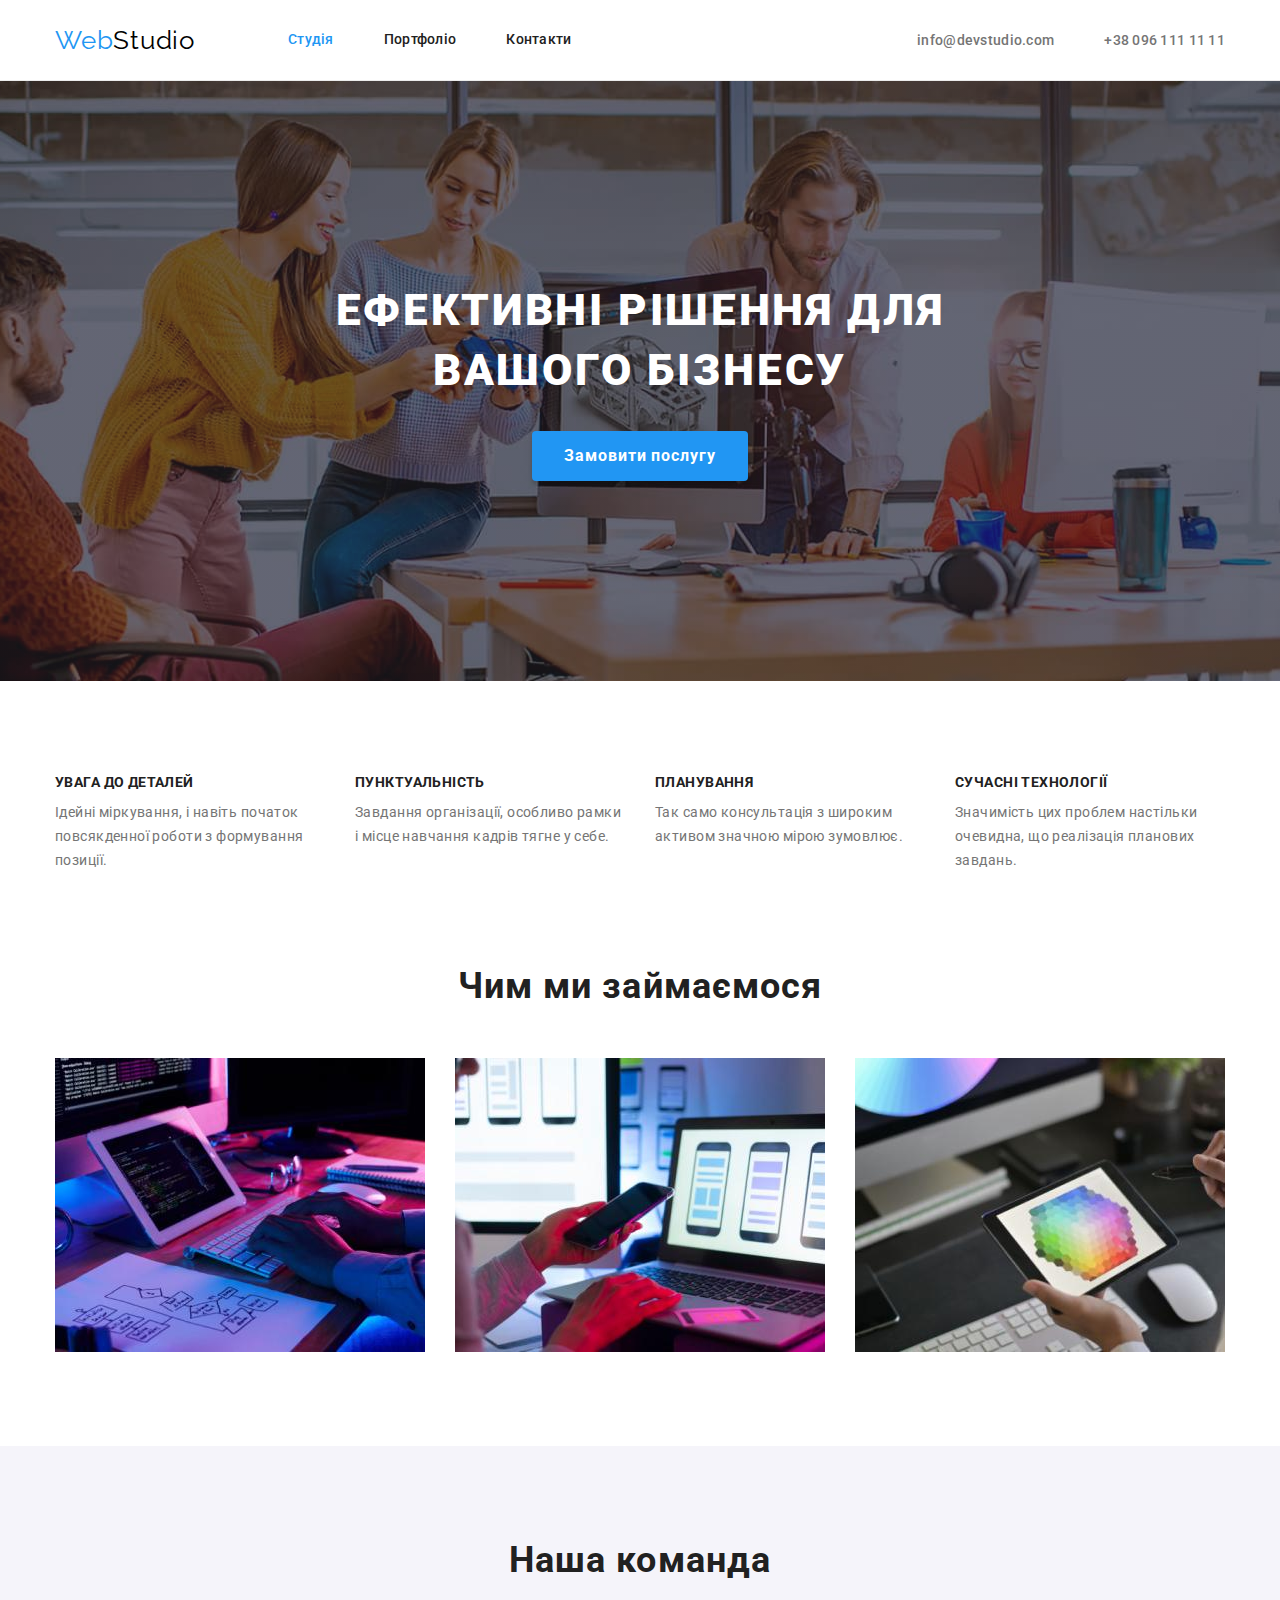
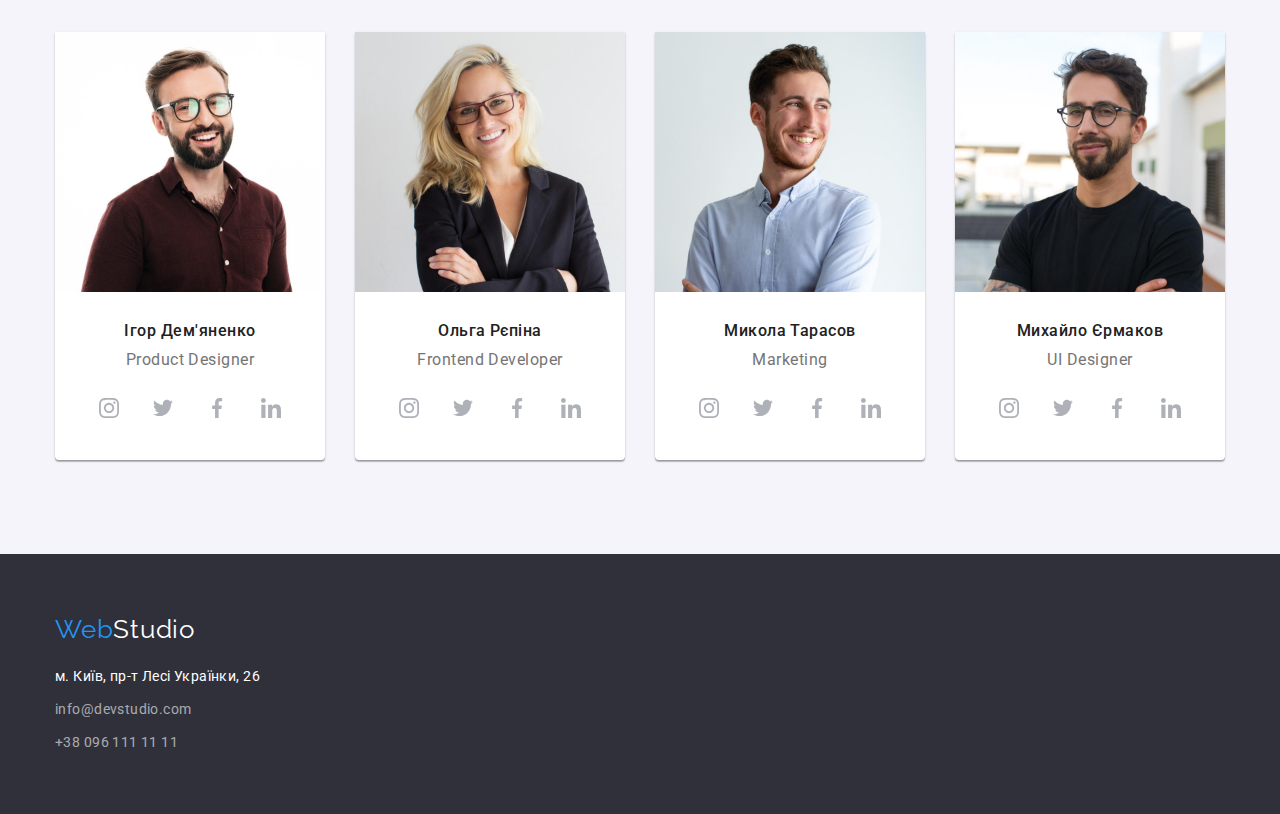
==== commit b863a769: "Revert "new"" ====
--- a/index.html
+++ b/index.html
@@ -28,15 +28,11 @@
           </ul>
         
           <ul class="navigation-list list-none">
-            <li class="nav-item item">
-              <a href="mailto:info@devstudio.com" class="nav-link"> <svg width="16" height="12" class="nav-icons">
-                <use href="./images/icons.svg#icon-envelope"></use>
-              </svg>info@devstudio.com</a>
-            </li>
-            <li class="nav-item item">
-              <a href="tel:+380961111111" class="nav-link"> <svg width="10" height="16" class="nav-icons">
-                <use href="./images/icons.svg#icon-smartphone"></use>
-              </svg>+38 096 111 11 11</a>
+            <li class="item">
+              <a href="mailto:info@devstudio.com" class="nav-link">info@devstudio.com</a>
+            </li>
+            <li class="item">
+              <a href="tel:+380961111111" class="nav-link">+38 096 111 11 11</a>
             </li>
           </ul>
         </nav>
@@ -61,38 +57,26 @@
           <h2 class="ideology-title">Ідеологія компанії</h2>
           <ul class="ideology-list list-none">
             <li class="item">
-              <div class="ideology-icon-container"><svg width="70" height="70" class="ideology-icon">
-                <use href="./images/icons.svg#icon-antenna"></use>
-              </svg></div>
               <h3 class="ideology-subtitle">УВАГА ДО ДЕТАЛЕЙ</h3>
               <p>
                 Ідейні міркування, і навіть початок повсякденної роботи з
                 формування позиції.
               </p>
-            </li>
-            <li class="item">
-              <div class="ideology-icon-container"><svg width="70" height="70" class="ideology-icon">
-                <use href="./images/icons.svg#icon-clock"></use>
-              </svg></div>
+            </li class="item">
+            <li>
               <h3 class="ideology-subtitle">ПУНКТУАЛЬНІСТЬ</h3>
               <p>
                 Завдання організації, особливо рамки і місце навчання кадрів тягне
                 у себе.
               </p>
-            </li>
-            <li class="item">
-              <div class="ideology-icon-container"><svg width="70" height="70" class="ideology-icon">
-                <use href="./images/icons.svg#icon-diagram"></use>
-              </svg></div>
+            </li class="item">
+            <li>
               <h3 class="ideology-subtitle">ПЛАНУВАННЯ</h3>
               <p>
                 Так само консультація з широким активом значною мірою зумовлює.
               </p>
-            </li>
-            <li class="item">
-              <div class="ideology-icon-container"><svg width="70" height="70" class="ideology-icon">
-                <use href="./images/icons.svg#icon-astronaut"></use>
-              </svg></div>
+            </li class="item">
+            <li>
               <h3 class="ideology-subtitle">СУЧАСНІ ТЕХНОЛОГІЇ</h3>
               <p>
                 Значимість цих проблем настільки очевидна, що реалізація планових
--- a/css/styles.css
+++ b/css/styles.css
@@ -164,23 +164,12 @@
   letter-spacing: 0.02em;
   color: var(--third-color);
   text-decoration: none;
-  display: inline-flex;
-  justify-content: center;
-  align-items: center;
 }
 
 .nav-link:hover,
 .nav-link:focus {
   color: var(--fourth-color);
 }
-
-.nav-icons {
-  margin-right: 10px;
-  fill: currentColor;
-  
-}
-
-
 
 /*main*/
 .main-hero {
@@ -336,19 +325,6 @@
   width: 270px;
   margin-right: 30px;
 }
-
-.ideology-icon-container {
-  display: flex;
-  height: 120px;
-  justify-content: center;
-  align-items: center;
-  margin-bottom: 30px;
-  background: #F5F4FA;
-  border-radius: 4px;
-
-}
-
-
 /*work*/
 
 .work-list {
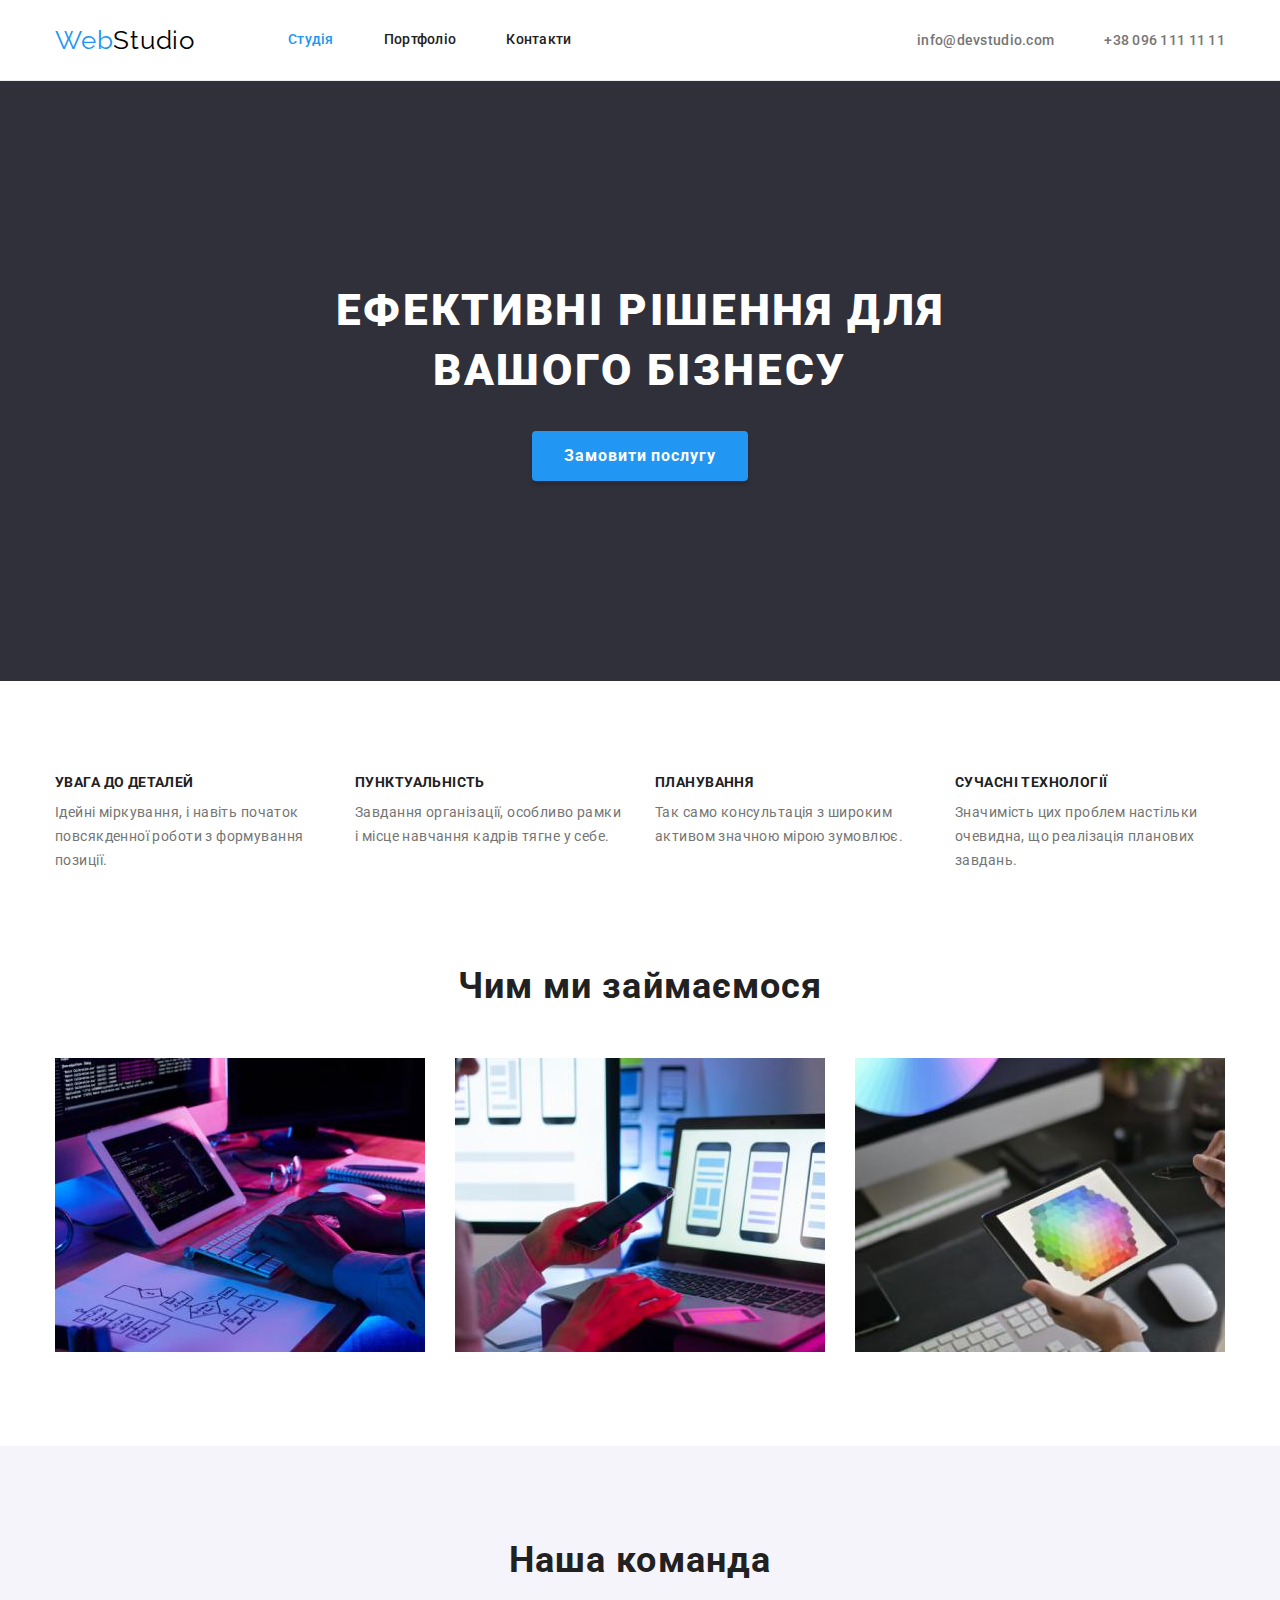
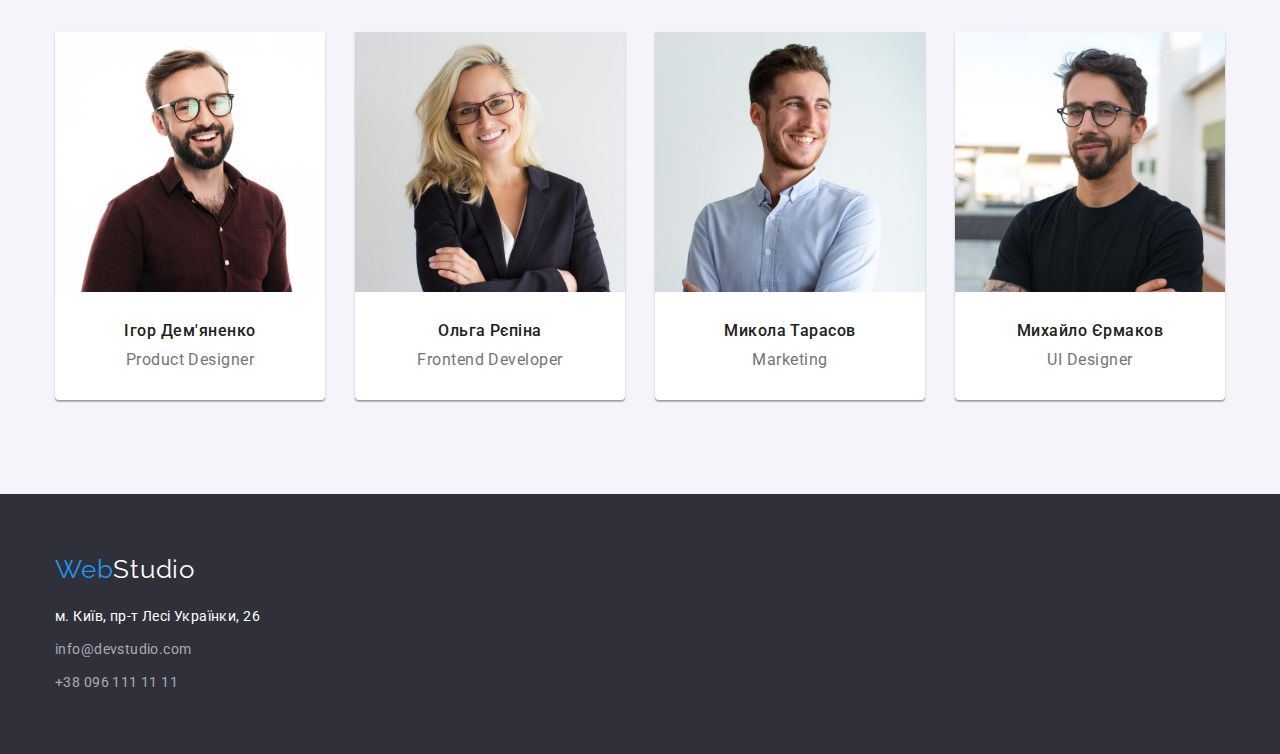
==== commit 04f090a7: "Revert "new"" ====
--- a/index.html
+++ b/index.html
@@ -29,7 +29,9 @@
         
           <ul class="navigation-list list-none">
             <li class="item">
-              <a href="mailto:info@devstudio.com" class="nav-link">info@devstudio.com</a>
+              <a href="mailto:info@devstudio.com" class="nav-link"
+              >info@devstudio.com</a
+            >
             </li>
             <li class="item">
               <a href="tel:+380961111111" class="nav-link">+38 096 111 11 11</a>
@@ -129,28 +131,6 @@
                 <div class="team-content">
                   <h3 class="teammate">Ігор Дем'яненко</h3>
                   <p>Product Designer</p>
-                  <ul class="team-soc-list list-none">
-                    <li class="team-soc-item"><a href="" class="team-soc-link">
-                      <svg width="20" height="20" class="team-soc-icons">
-                        <use href="./images/icons.svg#icon-instagram"></use>
-                      </svg>
-                    </a></li>
-                    <li class="team-soc-item"><a href="" class="team-soc-link">
-                      <svg width="20" height="20" class="team-soc-icons">
-                        <use href="./images/icons.svg#icon-twitter"></use>
-                      </svg>
-                    </a></li>
-                    <li class="team-soc-item"><a href="" class="team-soc-link">
-                      <svg width="20" height="20" class="team-soc-icons">
-                        <use href="./images/icons.svg#icon-facebook"></use>
-                      </svg>
-                    </a></li>
-                    <li class="team-soc-item"><a href="" class="team-soc-link">
-                      <svg width="20" height="20" class="team-soc-icons">
-                        <use href="./images/icons.svg#icon-linkedin"></use>
-                      </svg>
-                    </a></li>
-                  </ul>
                 </div>
               </div>
             </li>
@@ -160,28 +140,6 @@
                 <div class="team-content">
                   <h3 class="teammate">Ольга Рєпіна</h3>
                   <p>Frontend Developer</p>
-                  <ul class="team-soc-list list-none">
-                    <li class="team-soc-item"><a href="" class="team-soc-link">
-                      <svg width="20" height="20" class="team-soc-icons">
-                        <use href="./images/icons.svg#icon-instagram"></use>
-                      </svg>
-                    </a></li>
-                    <li class="team-soc-item"><a href="" class="team-soc-link">
-                      <svg width="20" height="20" class="team-soc-icons">
-                        <use href="./images/icons.svg#icon-twitter"></use>
-                      </svg>
-                    </a></li>
-                    <li class="team-soc-item"><a href="" class="team-soc-link">
-                      <svg width="20" height="20" class="team-soc-icons">
-                        <use href="./images/icons.svg#icon-facebook"></use>
-                      </svg>
-                    </a></li>
-                    <li class="team-soc-item"><a href="" class="team-soc-link">
-                      <svg width="20" height="20" class="team-soc-icons">
-                        <use href="./images/icons.svg#icon-linkedin"></use>
-                      </svg>
-                    </a></li>
-                  </ul>
                 </div>
               </div>
             </li>
@@ -191,28 +149,6 @@
                 <div class="team-content">
                   <h3 class="teammate">Микола Тарасов</h3>
                   <p>Marketing</p>
-                  <ul class="team-soc-list list-none">
-                    <li class="team-soc-item"><a href="" class="team-soc-link">
-                      <svg width="20" height="20" class="team-soc-icons">
-                        <use href="./images/icons.svg#icon-instagram"></use>
-                      </svg>
-                    </a></li>
-                    <li class="team-soc-item"><a href="" class="team-soc-link">
-                      <svg width="20" height="20" class="team-soc-icons">
-                        <use href="./images/icons.svg#icon-twitter"></use>
-                      </svg>
-                    </a></li>
-                    <li class="team-soc-item"><a href="" class="team-soc-link">
-                      <svg width="20" height="20" class="team-soc-icons">
-                        <use href="./images/icons.svg#icon-facebook"></use>
-                      </svg>
-                    </a></li>
-                    <li class="team-soc-item"><a href="" class="team-soc-link">
-                      <svg width="20" height="20" class="team-soc-icons">
-                        <use href="./images/icons.svg#icon-linkedin"></use>
-                      </svg>
-                    </a></li>
-                  </ul>
                 </div>
               </div>
             </li>
@@ -222,28 +158,6 @@
                 <div class="team-content">
                   <h3 class="teammate">Михайло Єрмаков</h3>
                   <p>UI Designer</p>
-                  <ul class="team-soc-list list-none">
-                    <li class="team-soc-item"><a href="" class="team-soc-link">
-                      <svg width="20" height="20" class="team-soc-icons">
-                        <use href="./images/icons.svg#icon-instagram"></use>
-                      </svg>
-                    </a></li>
-                    <li class="team-soc-item"><a href="" class="team-soc-link">
-                      <svg width="20" height="20" class="team-soc-icons">
-                        <use href="./images/icons.svg#icon-twitter"></use>
-                      </svg>
-                    </a></li>
-                    <li class="team-soc-item"><a href="" class="team-soc-link">
-                      <svg width="20" height="20" class="team-soc-icons">
-                        <use href="./images/icons.svg#icon-facebook"></use>
-                      </svg>
-                    </a></li>
-                    <li class="team-soc-item"><a href="" class="team-soc-link">
-                      <svg width="20" height="20" class="team-soc-icons">
-                        <use href="./images/icons.svg#icon-linkedin"></use>
-                      </svg>
-                    </a></li>
-                  </ul>
                 </div>
               </div>
             </li>
--- a/css/styles.css
+++ b/css/styles.css
@@ -41,14 +41,9 @@
 }
 
 .hero-container {
-  max-width: 1600px;
   margin-left: auto;
   margin-right: auto;
   padding: 200px 0px;
-  background-image: linear-gradient(rgba(47, 48, 58, 0.4), rgba(47, 48, 58, 0.4)) ,url(../images/hero.jpg);
-  background-repeat: no-repeat;
-  background-size: cover;
-  background-position: center;
 }
 
 .section {
@@ -364,7 +359,7 @@
 }
 
 .team-card {
-  background: var(--first-color);
+  background: #ffffff;
   /* material shadow v1 */
 
   box-shadow: 0px 1px 3px rgba(0, 0, 0, 0.12), 0px 1px 1px rgba(0, 0, 0, 0.14),
@@ -396,44 +391,6 @@
   text-align: center;
   letter-spacing: 0.03em;
   color: var(--third-color);
-  margin-bottom: 16px;
-}
-
-.team-soc-list {
-  display: flex;
-  justify-content: center;
-  align-items: center;
-}
-
-.team-soc-item {
-  width: 44px;
-  height: 44px;
-  
-}
-
-.team-soc-item:not(:last-child) {
-  margin-right: 10px;
-}
-
-.team-soc-link {
-  display: flex;
-  justify-content: center;
-  align-items: center;
-  width: 100%;
-  height: 100%;
-  background-color: var(--first-color);
-  border-radius: 50%;
-  color: #AFB1B8;
-}
-
-
-.team-soc-link:hover, .team-soc-link:focus {
-  background-color: var(--fourth-color);
-  color: var(--first-color);
-}
-
-.team-soc-icons {
-  fill: currentColor;
 }
 
 /*footer*/
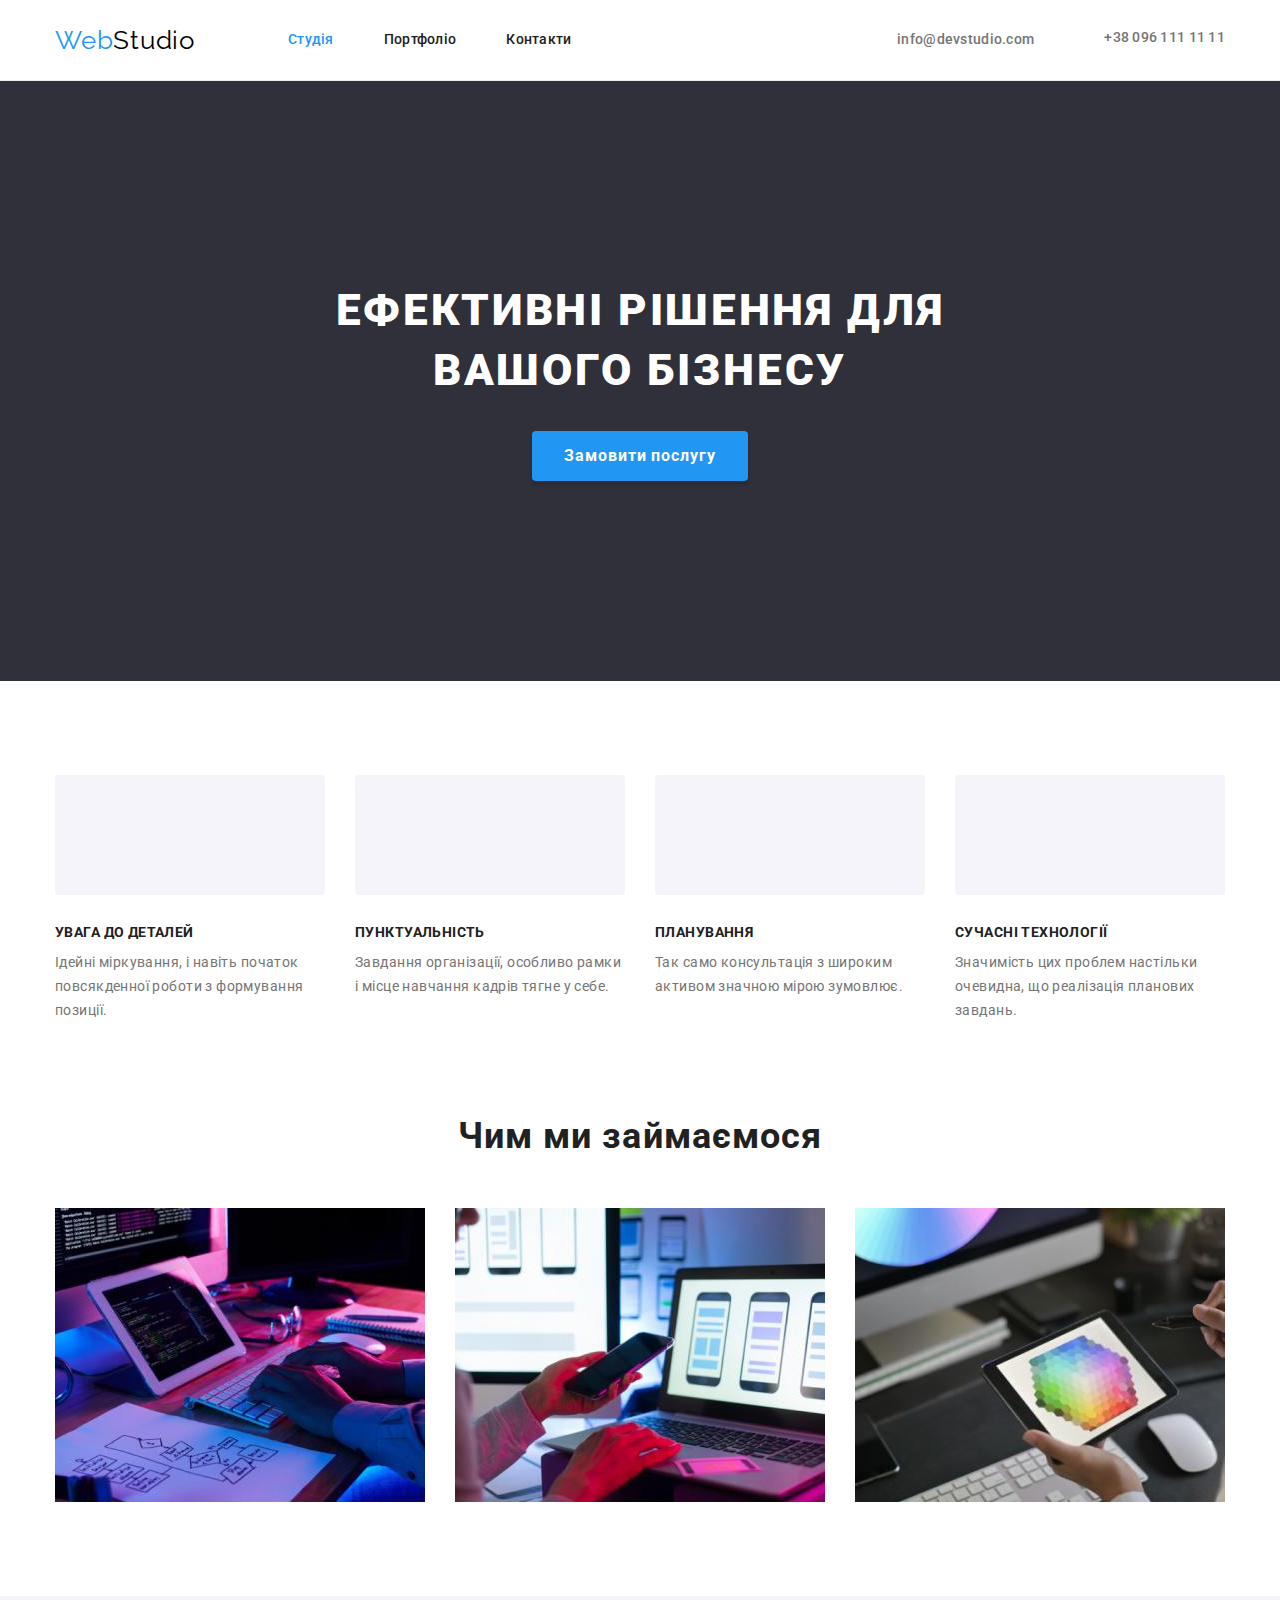
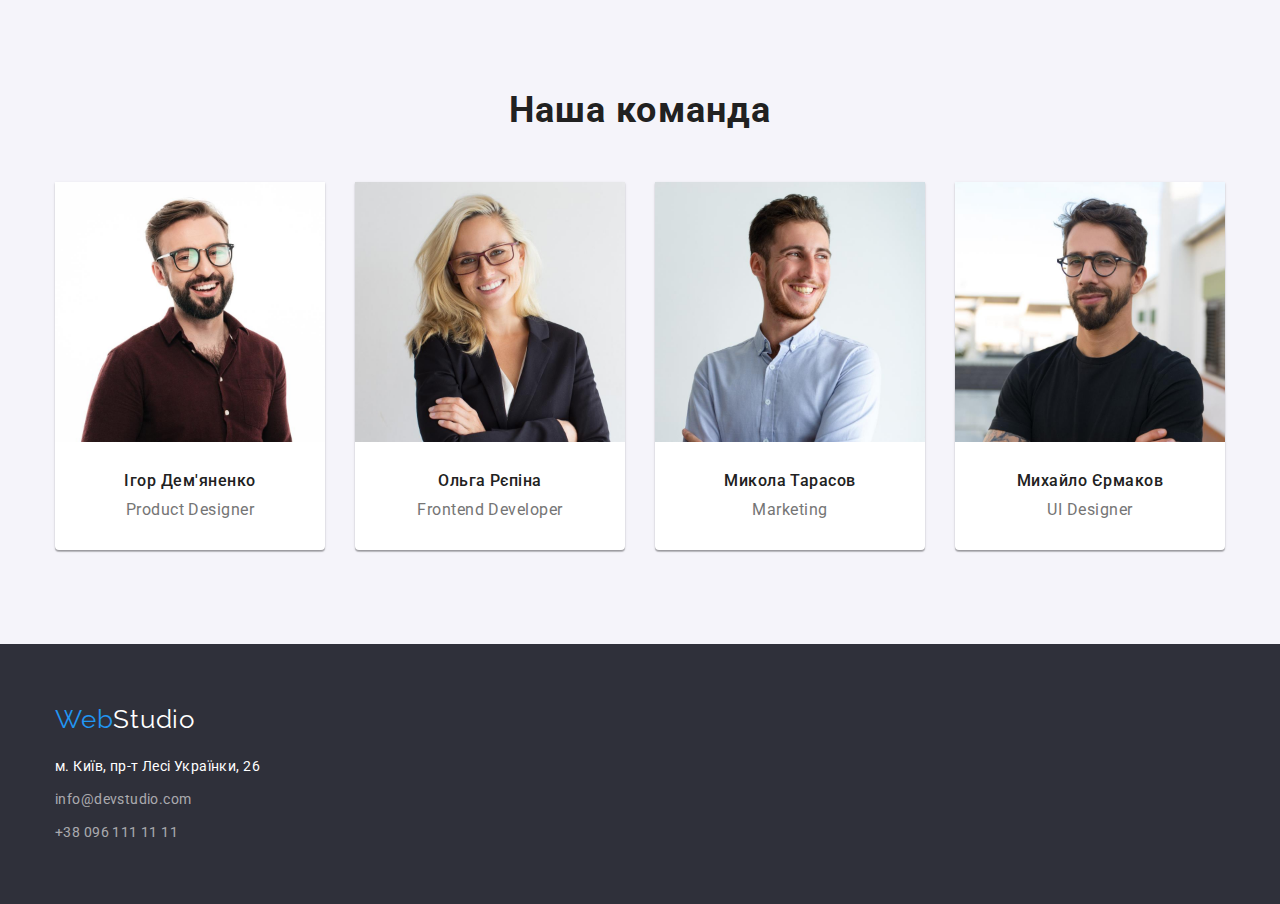
==== commit a649e814: "Revert "Revert "new""" ====
--- a/index.html
+++ b/index.html
@@ -29,12 +29,12 @@
         
           <ul class="navigation-list list-none">
             <li class="item">
-              <a href="mailto:info@devstudio.com" class="nav-link"
-              >info@devstudio.com</a
-            >
-            </li>
-            <li class="item">
-              <a href="tel:+380961111111" class="nav-link">+38 096 111 11 11</a>
+              <a href="mailto:info@devstudio.com" class="nav-link">info@devstudio.com</a>
+            </li>
+            <li class="nav-item item">
+              <a href="tel:+380961111111" class="nav-link"> <svg width="10" height="16" class="nav-icons">
+                <use href="./images/icons.svg#icon-smartphone"></use>
+              </svg>+38 096 111 11 11</a>
             </li>
           </ul>
         </nav>
@@ -59,26 +59,38 @@
           <h2 class="ideology-title">Ідеологія компанії</h2>
           <ul class="ideology-list list-none">
             <li class="item">
+              <div class="ideology-icon-container"><svg width="70" height="70" class="ideology-icon">
+                <use href="./images/icons.svg#icon-antenna"></use>
+              </svg></div>
               <h3 class="ideology-subtitle">УВАГА ДО ДЕТАЛЕЙ</h3>
               <p>
                 Ідейні міркування, і навіть початок повсякденної роботи з
                 формування позиції.
               </p>
-            </li class="item">
-            <li>
+            </li>
+            <li class="item">
+              <div class="ideology-icon-container"><svg width="70" height="70" class="ideology-icon">
+                <use href="./images/icons.svg#icon-clock"></use>
+              </svg></div>
               <h3 class="ideology-subtitle">ПУНКТУАЛЬНІСТЬ</h3>
               <p>
                 Завдання організації, особливо рамки і місце навчання кадрів тягне
                 у себе.
               </p>
-            </li class="item">
-            <li>
+            </li>
+            <li class="item">
+              <div class="ideology-icon-container"><svg width="70" height="70" class="ideology-icon">
+                <use href="./images/icons.svg#icon-diagram"></use>
+              </svg></div>
               <h3 class="ideology-subtitle">ПЛАНУВАННЯ</h3>
               <p>
                 Так само консультація з широким активом значною мірою зумовлює.
               </p>
-            </li class="item">
-            <li>
+            </li>
+            <li class="item">
+              <div class="ideology-icon-container"><svg width="70" height="70" class="ideology-icon">
+                <use href="./images/icons.svg#icon-astronaut"></use>
+              </svg></div>
               <h3 class="ideology-subtitle">СУЧАСНІ ТЕХНОЛОГІЇ</h3>
               <p>
                 Значимість цих проблем настільки очевидна, що реалізація планових
--- a/css/styles.css
+++ b/css/styles.css
@@ -159,12 +159,23 @@
   letter-spacing: 0.02em;
   color: var(--third-color);
   text-decoration: none;
+  display: inline-flex;
+  justify-content: center;
+  align-items: center;
 }
 
 .nav-link:hover,
 .nav-link:focus {
   color: var(--fourth-color);
 }
+
+.nav-icons {
+  margin-right: 10px;
+  fill: currentColor;
+  
+}
+
+
 
 /*main*/
 .main-hero {
@@ -320,6 +331,19 @@
   width: 270px;
   margin-right: 30px;
 }
+
+.ideology-icon-container {
+  display: flex;
+  height: 120px;
+  justify-content: center;
+  align-items: center;
+  margin-bottom: 30px;
+  background: #F5F4FA;
+  border-radius: 4px;
+
+}
+
+
 /*work*/
 
 .work-list {
